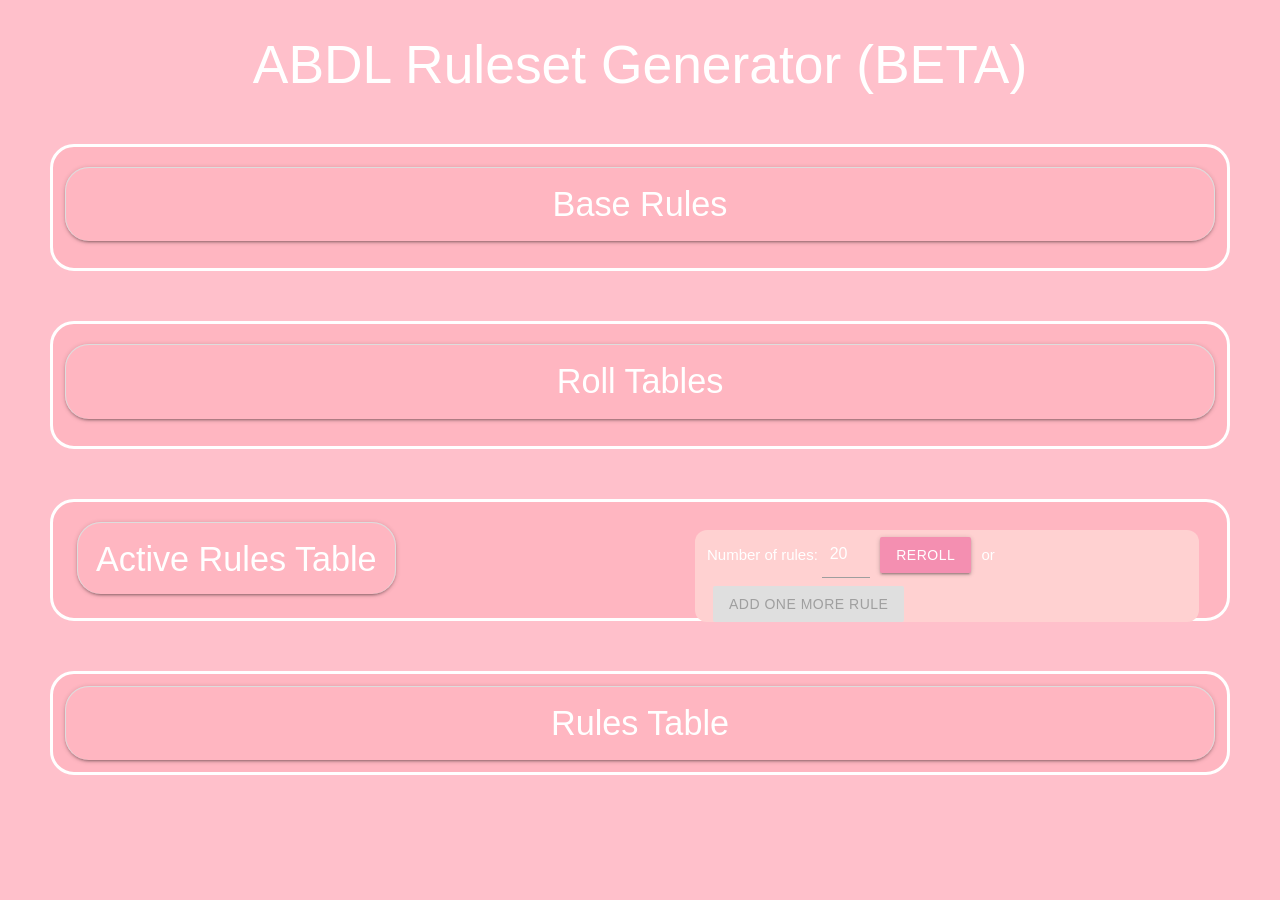
==== index.html @ 5815c777 "Add roll tables" ====
<!DOCTYPE html>
<html>
<head>
  <meta name="description" content="ABDL Ruleset Generator (BETA)">
  <meta name="author" content="Timmy Wormwood">
  <meta charset="UTF-8">
  <title>ABDL Ruleset Generator (BETA)</title>
  <link rel="stylesheet" href="css/main.css">
  <script type="text/javascript" src="js/jquery.js"></script>
  <script type="text/javascript" src="json/tableData.json"></script>
  
  <!--Import Google Icon Font-->
  <link href="https://fonts.googleapis.com/icon?family=Material+Icons" rel="stylesheet">
  <!--Import materialize.css-->
  <link type="text/css" rel="stylesheet" href="css/materialize.css"  media="screen,projection"/>

  <!--Let browser know website is optimized for mobile-->
  <meta name="viewport" content="width=device-width, initial-scale=1.0"/>
</head>

<script>

  // Automatically populate rules table with info from JSON
  const populateRulesTable = function() {
    console.log("Populating rules table...");
    const rulesTable = document.getElementById("rulesTable");
    
    rulesData.forEach(rule => {
      let row = rulesTable.insertRow();
      $(row).addClass("rulesRow");
      $(row).addClass(rule.category);
      
      let ruleId = row.insertCell(0);
      let likelihood = row.insertCell(1);
      let maxStack = row.insertCell(2);
      let description = row.insertCell(3);
      
      ruleId.innerHTML = rule.rule_id;
      likelihood.innerHTML = rule.likelihood;
      maxStack.innerHTML = rule.max_stacks;
      description.innerHTML = rule.description;
    });
  };
  

  // Automatically populate active rules table
  const populateActiveRulesTable = function(activeRules) {  
    console.log("Populating active rules table...");
    let activeRulesTable = document.getElementById("activeRulesTable");
    
    Object.entries(activeRules).forEach(rule => {
      if (rule[1].stacks > 0) {
        let row = activeRulesTable.insertRow();
        $(row).addClass("activeRulesRow");
        $(row).addClass(rule[1].category);
      
        let ruleId = row.insertCell(0);
        let stacks = row.insertCell(1);
        let description = row.insertCell(2);

        ruleId.innerHTML = rule[0];
        stacks.innerHTML = rule[1].stacks;
        description.innerHTML = rule[1].description;
      }
    });
  };


  // Generate a object representing a random set of rules.
  //   The returned object contains an element for every rule in the rulesData.
  //   Elements follow this format:   "<rule_id>": <num_stacks>
  const generateActiveRuleset = function(numRules) {
    console.log("Generating active ruleset...");
    const activeRules = initializeActiveRuleset(rulesData);
    const likelihoodArray = createLikelihoodArray(rulesData);
    const maxRules = calcMaxRules(rulesData);
    
    if (numRules > maxRules) {
      console.log("ERROR: Desired number of rules is impossible. Defaulting to maximum number of rules: " + maxRules); // TODO: Make a notification box when this happens.
      Object.values(activeRules).forEach(rule => {
        rule.stacks = rule.max_stacks;
      });
      console.log(activeRules);
      return activeRules;
    }
    
    let i = 0;
    while (i < numRules) {
      const roll = Math.floor(Math.random() * likelihoodArray.length);
      const rolledRuleId = likelihoodArray[roll];
      if (activeRules[rolledRuleId].stacks <= activeRules[rolledRuleId].max_stacks - 1) {
        activeRules[rolledRuleId].stacks = activeRules[rolledRuleId].stacks + 1;
        i++;
      }
    }
    console.log(activeRules);
    return activeRules;
  };

  /* TODO
  const addSingleRule = function() {
    const likelihoodArray = createLikelihoodArray(rulesData);
    const roll = Math.floor(Math.random() * likelihoodArray.length);
    const rolledRuleId = likelihoodArray[roll];
    if (activeRules[rolledRuleId].stacks <= activeRules[rolledRuleId].max_stacks - 1) {
      activeRules[rolledRuleId].stacks = activeRules[rolledRuleId].stacks + 1;
      i++;
    }
  };
  */

  // Helper function for generateActiveRuleset
  const initializeActiveRuleset = function() {
    console.log("Initializing activeRules object...");
    const activeRules = {};
    rulesData.forEach(rule => {
      activeRules[rule.rule_id] = {
        "stacks": 0,
        "max_stacks": rule.max_stacks,
        "description": rule.description,
        "category": rule.category
      };
    });
    console.log(activeRules);
    return activeRules;
  };


  // Creates an array of Rule IDs where each Rule ID appears in the 
  //   array a number of times equal to that rule's likelihood.
  const createLikelihoodArray = function() {
    console.log("Creating likelihoodArray...");
    const likelihoodArray = [];
    rulesData.forEach(rule => {
      for (let i = 0; i < rule.likelihood; i++) {
        likelihoodArray.push(rule.rule_id);
      }
    });
    console.log(likelihoodArray);
    return likelihoodArray;
  };


  // Calculates the maximum possible number of accepted rolls
  const calcMaxRules = function() {
    console.log("Calculating max rolls...");
    let maxRules = 0;
    rulesData.forEach(rule => {
      maxRules += rule.max_stacks;
    });
    console.log(maxRules);
    return maxRules;
  };


  const clearActiveRulesTable = function() {
    console.log("Clearing active rules table...");
    let rows = document.getElementsByClassName("activeRulesRow");
    while (rows.length > 0) {
      rows[0].remove();
    }
  };


  const rerollActiveRulesTable = function() {
    console.log("REROLLING!");
    const numRulesInput = document.getElementById("numRulesInput");
    const numRules = numRulesInput.value;
    clearActiveRulesTable();
    const activeRuleset = generateActiveRuleset(numRules);
    populateActiveRulesTable(activeRuleset);
  };
  
  
  const rollOnRollTable = function(rollTableId) {
    const rollTable = document.getElementById(rollTableId);
    const rows = rollTable.firstElementChild.children;
    // Unselect all rows
    for (const row of rows) {
      row.classList.remove("selected");
    }
    // Make new roll
    const roll = Math.floor(Math.random() * rows.length);
    rows[roll].classList.add("selected");
  };


  const setupCollapsible = function(buttonId, contentId) {
    const button = document.getElementById(buttonId);
    button.addEventListener("click", function() {
      this.classList.toggle("active");
      let content = document.getElementById(contentId);
      if (content.style.display === "block") {
        content.style.display = "none";
      } else {
        content.style.display = "block";
      }
    });
  };


  const setupCollapsibles = function() {
    // Set up collapsible logic for Base Rules
    setupCollapsible("baseRulesTableTitle", "baseRules");
    
    // Set up collapsible logic for Roll Tables
    setupCollapsible("rollTablesTitle", "rollTables");
    
    // Set up collapsible logic for Active Rules Table
    setupCollapsible("activeRulesTableTitle", "activeRulesTable");
    
    // Set up collapsible logic for Rules Table
    setupCollapsible("rulesTableTitle", "rulesTable");
    
    setupCollapsible("paciRollTableTitle", "paciRollTableWrapper");
    setupCollapsible("soggyRollTableTitle", "soggyRollTableWrapper");
    setupCollapsible("randomRollTableTitle", "randomRollTableWrapper");
    setupCollapsible("wettingRollTableTitle", "wettingRollTableWrapper");
    setupCollapsible("changingRollTableTitle", "changingRollTableWrapper");
  };


  const addRule = function() {
    // TODO
  };


  const main = function() {
    populateRulesTable();
    const activeRuleset = generateActiveRuleset(20);
    populateActiveRulesTable(activeRuleset);
    setupCollapsibles();
  };

</script>

<body onload="main()">
  <h2>ABDL Ruleset Generator (BETA)</h2>
  
  <div id="baseRulesWrapper" class="tableWrapper">
    <h4 id="baseRulesTableTitle" class="collapsible">Base Rules</h4>
    <div id="baseRules" class="content">
      <div class="baseRuleGroupWrapper">
        <h5>Random Rolls</h5>
        <div class="baseRule">Every 30 minutes, you must set a random timer for between 0 & 30 minutes.</div>
        <div class="baseRule">Whenever your timer goes off, you must roll on the Random Roll Table.</div>
        <div class="baseRule">If you're wet when the timer goes off, you must also roll on the Soggy Roll Table.</div>
        <div class="baseRule">If you're sucking on your paci when the timer goes off, you must also roll on the Paci Roll Table.</div>
      </div>
      <div class="baseRuleGroupWrapper">
        <h5>Wetting Rolls</h5>
        <div class="baseRule">Whenever you wet your diaper, you must roll on the Wetting Roll Table.</div>
      </div>
      <div class="baseRuleGroupWrapper">
        <h5>Change Rolls</h5>
        <div class="baseRule">Whenever you are about to change your diaper, you must roll on the Change Roll Table.</div>
      </div>
      <div class="baseRuleGroupWrapper">
        <h5>Other Rules</h5>
        <ul>
          <li class="baseRule">If your random timer goes off while you are being spanked or in corner time, you must wait to perform your required rolls until after you are finished with all spankings & corner time you have assigned.</li>
          <li class="baseRule">If your random timer goes off while you are being spanked or in corner time, you must wait to perform your required rolls until after you are finished with all spankings & corner time you have assigned.</li>
          <li class="baseRule">If your random timer goes off while you are being spanked or in corner time, you must wait to perform your required rolls until after you are finished with all spankings & corner time you have assigned.</li>
          <li class="baseRule">If your random timer goes off while you are being spanked or in corner time, you must wait to perform your required rolls until after you are finished with all spankings & corner time you have assigned.</li>
        </ul>
      </div>
    </div>
  </div>
  
  <!-- TODO: It would be nice to eventually have the roll tables be auto-populated using external JSON -->
  <div id="rollTablesWrapper" class="tableWrapper">
    <h4 id="rollTablesTitle" class="collapsible">Roll Tables</h4>
    <div id="rollTables" class="content">
      <div class="rollTable">
        <div class="tableHeader">
          <h5 id="paciRollTableTitle" class="title collapsible">Paci Roll Table</h5>
          <div class="controls">
            <a id="rerollPaciTable" class="activeButton vertical-center waves-effect waves-light pink lighten-3 btn" onclick="rollOnRollTable('paciRollTable')">Roll</a>
          </div>
        </div>
        <div id="paciRollTableWrapper" class="pacifier rollTable content">
          <table id="paciRollTable">
            <tr>
              <td>1</td>
              <td>Lay down for 5 minutes.</td>
            </tr>
            <tr>
              <td>2</td>
              <td>Lay down for 5 minutes.</td>
            </tr>
            <tr>
              <td>3</td>
              <td>Wet your diaper in the next minute or add 15 minutes to your remaining Diaper Time.</td>
            </tr>
            <tr>
              <td>4</td>
              <td>Wet your diaper in the next minute or add 15 minutes to your remaining Diaper Time.</td>
            </tr>
            <tr>
              <td>5</td>
              <td>Add 1 article of babyish/sissy clothing to your outfit if possible. If not, add 30 minutes to your required Diaper Time.</td>
            </tr>
            <tr>
              <td>6</td>
              <td>Listen to ABDL hypnosis until you are allowed to remove your paci.</td>
            </tr>
          </table>
        </div>
      </div>
      <div class="rollTable">
        <div class="tableHeader">
          <h5 id="soggyRollTableTitle" class="title collapsible">Soggy Roll Table</h5>
          <div class="controls">
            <a id="rerollSoggyTable" class="activeButton vertical-center waves-effect waves-light pink lighten-3 btn" onclick="rollOnRollTable('soggyRollTable')">Roll</a>
          </div>
        </div>
        <div id="soggyRollTableWrapper" class="soggy rollTable content">
          <table id="soggyRollTable">
            <tr>
              <td>1</td>
              <td>Over the next 30 minutes, you must carry out an additional 50% of your Paci Time (this does not count towards your required Paci Time).</td>
            </tr>
            <tr>
              <td>2</td>
              <td>Over the next 30 minutes, you must crawl instead of walking.</td>
            </tr>
            <tr>
              <td>3</td>
              <td>Over the next 30 minutes, you are not allowed to sit on any furniture, only lay down on it.</td>
            </tr>
            <tr>
              <td>4</td>
              <td>Over the next 30 minutes, you must double any spankings you receive.</td>
            </tr>
            <tr>
              <td>5</td>
              <td>Over the next 30 minutes, you must double any corner time you must perform.</td>
            </tr>
            <tr>
              <td>6</td>
              <td>If you wet yourself again before the next time your random timer goes off, then the next time you would roll on this table, perform 1-5.</td>
            </tr>
          </table>
        </div>
      </div>
      <div class="rollTable">
        <div class="tableHeader">
          <h5 id="randomRollTableTitle" class="title collapsible">Random Roll Table</h5>
          <div class="controls">
            <a id="rerollRandomTable" class="activeButton vertical-center waves-effect waves-light pink lighten-3 btn" onclick="rollOnRollTable('randomRollTable')">Roll</a>
          </div>
        </div>
        <div id="randomRollTableWrapper" class="random rollTable content">
          <table id="randomRollTable">
            <tr>
              <td>1</td>
              <td>Receive a spanking.</td>
            </tr>
            <tr>
              <td>2</td>
              <td>Receive a spanking.</td>
            </tr>
            <tr>
              <td>3</td>
              <td>Perform your corner time.</td>
            </tr>
            <tr>
              <td>4</td>
              <td>Perform your corner time.</td>
            </tr>
            <tr>
              <td>5</td>
              <td>Receive a spanking followed by corner time.</td>
            </tr>
            <tr>
              <td>6</td>
              <td>During the next 30-minute period of this task, instead of setting your random timer for 0-30 minutes, you must set the timer for 0-15 minutes in the first 15 minutes, and then 0-15 minutes again in the latter 15 minutes.</td>
            </tr>
          </table>
        </div>
      </div>
      <div class="rollTable">
        <div class="tableHeader">
          <h5 id="wettingRollTableTitle" class="title collapsible">Wetting Roll Table</h5>
          <div class="controls">
            <a id="rerollWettingTable" class="activeButton vertical-center waves-effect waves-light pink lighten-3 btn" onclick="rollOnRollTable('wettingRollTable')">Roll</a>
          </div>
        </div>
        <div id="wettingRollTableWrapper" class="wetting rollTable content">
          <table id="wettingRollTable">
            <tr>
              <td>1</td>
              <td>Receive a spanking.</td>
            </tr>
            <tr>
              <td>2</td>
              <td>Perform your corner time.</td>
            </tr>
            <tr>
              <td>3</td>
              <td>Over the next 30 minutes, you must carry out an additional 50% of your Paci Time (this does not count towards your required Paci Time).</td>
            </tr>
            <tr>
              <td>4</td>
              <td>Add 1 article of babyish/sissy clothing to your outfit if possible. If not, receive a spanking and then perform corner time.</td>
            </tr>
            <tr>
              <td>5</td>
              <td>Add 30 minutes to your remaining diaper time.</td>
            </tr>
            <tr>
              <td>6</td>
              <td>Drink an additional 50% of your required hourly drinking amount over the course of the next 20 minutes (this does not count towards your required hourly drinking).</td>
            </tr>
          </table>
        </div>
      </div>
      <div class="rollTable">
        <div class="tableHeader">
          <h5 id="changingRollTableTitle" class="title collapsible">Changing Roll Table</h5>
          <div class="controls">
            <a id="rerollChangingTable" class="activeButton vertical-center waves-effect waves-light pink lighten-3 btn" onclick="rollOnRollTable('changingRollTable')">Roll</a>
          </div>
        </div>
        <div id="changingRollTableWrapper" class="changing rollTable content">
          <table id="changingRollTable">
            <tr>
              <td>1</td>
              <td>Nothing</td>
            </tr>
            <tr>
              <td>2</td>
              <td>Receive a spanking.</td>
            </tr>
            <tr>
              <td>3</td>
              <td>Perform your corner time.</td>
            </tr>
            <tr>
              <td>4</td>
              <td>Perform your paci time.</td>
            </tr>
            <tr>
              <td>5</td>
              <td>If you haven’t already made a messy diaper during this dare, then insert a suppository. If this is against your limits, you may instead put something squishy in the seat of your new diaper. If this is still against your limits, then after changing, perform 2 then 3 while carrying out 4.</td>
            </tr>
            <tr>
              <td>6</td>
              <td>If you haven’t already made a messy diaper during this dare, then insert a suppository and change into a double-diaper. If this is against your limits, you may instead put something squishy in the seat of your new diaper. If this is still against your limits, then after changing into a double diaper, perform 2 then 3 while carrying out 4.</td>
            </tr>
          </table>
        </div>
      </div>
    </div>
  </div>
  
  <div id="activeRulesTableWrapper" class="tableWrapper">
    <div id="activeRulesTableHeader" class="tableHeader">
      <h4 id="activeRulesTableTitle" class="collapsible">Active Rules Table</h4>
      <div id="activeRulesTableControls">
        Number of rules:
        <input id="numRulesInput" type="number" name="numRules" value="20" />
        <a id="rerollButton" class="activeButton vertical-center waves-effect waves-light pink lighten-3 btn" onclick="rerollActiveRulesTable()">Reroll</a>
        or
        <a id="addButton" class="disabled activeButton vertical-center waves-effect waves-light pink lighten-3 btn" onclick="addRule()">Add one more rule</a>
      </div>
    </div>
    <table id="activeRulesTable" class="content">
      <tr>
        <th>Rule ID</th>
        <th>Stack</th>
        <th>Description</th>
      </tr>
    </table>
  </div>
  
  <div id="rulesTableWrapper" class="tableWrapper">
    <h4 id="rulesTableTitle" class="collapsible">Rules Table</h4>
    <table id="rulesTable" class="content">
      <tr>
        <th>Rule ID</th>
        <th>Likelihood</th>
        <th>Max Stack</th>
        <th>Description</th>
      </tr>
    </table>
  </div>
  
  <!--JavaScript at end of body for optimized loading-->
  <script type="text/javascript" src="js/materialize.js"></script>
</body>

</html>
---- css/main.css ----
body {
  background-color: pink;
  color: white;
}

h2 {
  text-align: center;
  margin: auto;
}

table {
  color: white;
}

table .miscellaneous {
  background-color: rgb(255, 153, 163);
}

table .cornertime {
  background-color: rgb(255, 153, 207);
}

table .drinking {
  background-color: rgb(255, 153, 247);
}

table .spanking {
  background-color: rgb(211, 173, 255);
}

table .changing {
  background-color: rgb(170, 175, 253);
}

table .clothing {
  background-color: rgb(128, 210, 255);
}

table .pacifier {
  background-color: rgb(102, 220, 225);
}

table .other {
  background-color: rgb(114, 223, 196);
}

.miscellaneous {
  background-color: rgb(255, 153, 163);
}

.cornertime {
  background-color: rgb(255, 153, 207);
}

.drinking {
  background-color: rgb(255, 153, 247);
}

.spanking {
  background-color: rgb(211, 173, 255);
}

.changing {
  background-color: rgb(170, 175, 253);
}

.clothing {
  background-color: rgb(128, 210, 255);
}

.pacifier {
  background-color: rgb(102, 220, 225);
}

.other {
  background-color: rgb(114, 223, 196);
}

.soggy {
  background-color: rgb(255, 153, 247);
}

.random {
  background-color: rgb(128, 210, 255);
}

.wetting {
  background-color: rgb(211, 173, 255);
}

#rerollButton {
  margin-right: 6px;
}

.activeButton {
  margin: 0px 6px;
}

#numRulesInput {
  width: 48px;
  text-align: center;
  color: white;
}

#activeRulesTableControls {
  width: 504px;
  float: right;
  padding: 2px 6px 0px 12px;
  border-radius: 12px;
  background-color: rgb(255, 209, 209);
  margin: 16px;
}

#activeRulesTableHeader h4 {
  margin: 8px 12px;
  float: left;
  display: inline-flex;
  height: 72px;
  border-radius: 24px;
}

#activeRulesTableHeader {
  height: 92px;
  border-radius: 24px;
}

#rulesTableTitle {
  margin: auto;
  text-align: center;
  border-radius: 24px;
}

.tableWrapper {
  margin: 50px;
  padding: 12px;
  border: 3px solid white;
  border-radius: 24px;
  background-color: lightpink;
}

.tableHeader {
  border-radius: 24px;
}

#baseRules {
  
}

.baseRuleGroupWrapper {
  
}

.baseRule {
  
}

.rollTable .title {
  text-align: center;
  display: inline-block;
  float: left;
  padding: 10px;
  border-radius: 12px;
  border: none;
  margin: auto;
}

.rollTable a {
  margin: 4px 10px;
}

.rollTable .tableHeader {
  display: inline-flex;
}

.rollTable {
  margin: 16px;
  padding: 8px;
  border: 3px solid white;
  border-radius: 24px;
}

tr.selected {
/*  border: 5px solid white;*/
  background-color: rgb(255, 205, 201);
  border-radius: 12px;
}

.collapsible {
  cursor: pointer;
  padding: 18px;
  border: none;
  outline: none;
  border-radius: 24px;
  text-align: center;
}

.active, .collapsible:hover {
  background-color: rgb(235, 152, 150);
}

.content {
  display: none;
  overflow: hidden;
}
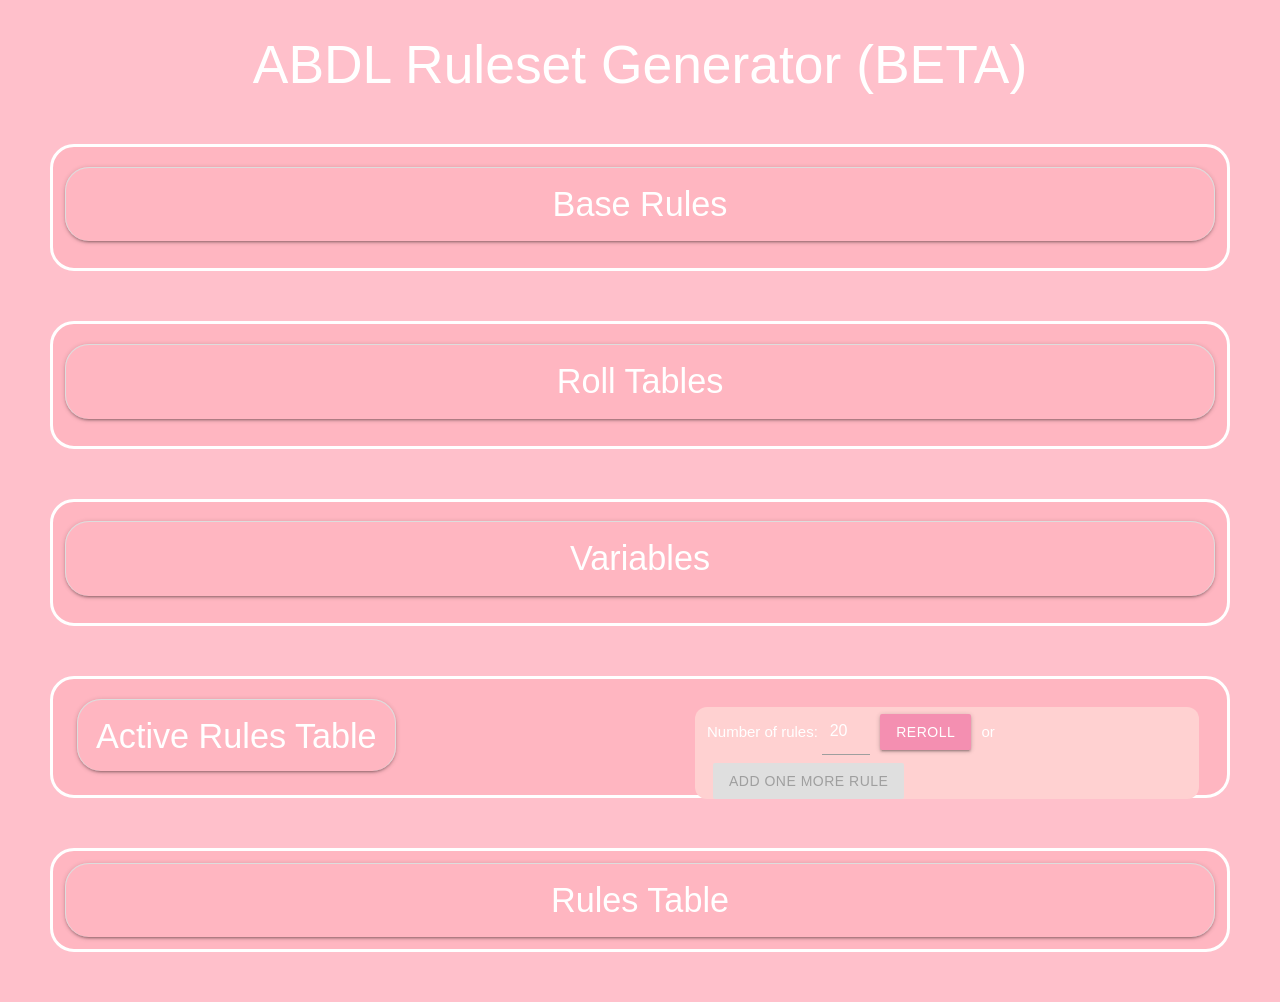
==== commit e1bac9ea: "Initial addition of variables table" ====
--- a/index.html
+++ b/index.html
@@ -64,6 +64,28 @@
       }
     });
   };
+  
+  
+  // Automatically populate variables table with info from JSON
+  const populateVariablesTable = function() {
+    console.log("Populating variables table...");
+    const variablesTable = document.getElementById("variablesTable");
+    
+    baseVariablesData.forEach(baseVar => {
+      let row = variablesTable.insertRow();
+      $(row).addClass("rulesRow"); // ?
+      $(row).addClass(baseVar.category);
+      
+      let name = row.insertCell(0);
+      let units = row.insertCell(1);
+      let value = row.insertCell(2);
+      
+      name.innerHTML = baseVar.name;
+      units.innerHTML = baseVar.units;
+      $(units).addClass("unitsCell");
+      value.innerHTML = baseVar.value;
+    });
+  };
 
 
   // Generate a object representing a random set of rules.
@@ -183,8 +205,48 @@
     const roll = Math.floor(Math.random() * rows.length);
     rows[roll].classList.add("selected");
   };
-
-
+  
+  
+  // TODO: Maybe auto-population of the ENTIRE table isn't a great idea.
+  // Might be better to only autopopulate the actual options and just 
+  // have the high-level elements present in the body from the get-go.
+  /*
+  const populateRollTables = function() {
+    console.log("Populating roll tables...");
+    const rollTables = document.getElementById("rollTables");
+    rollTablesData.forEach(rollTableData => {
+      const rollTable = document.createElement(table);
+      rollTable.classList.add(rollTableData.category);
+      rollTable.classList.add("rollTable");
+      rollTables.appendChild()
+      rollTable.forEach(option => {
+        let row = rulesTable.insertRow();
+        $(row).addClass("rulesRow");
+        $(row).addClass(rule.category);
+
+        let ruleId = row.insertCell(0);
+        let likelihood = row.insertCell(1);
+        let maxStack = row.insertCell(2);
+        let description = row.insertCell(3);
+
+        ruleId.innerHTML = rule.rule_id;
+        likelihood.innerHTML = rule.likelihood;
+        maxStack.innerHTML = rule.max_stacks;
+        description.innerHTML = rule.description;
+      });
+    });
+  };
+  */
+  
+  
+  /*
+  const populateRollTables = function() {
+    console.log("Populating roll tables...");
+    const rollTables = document.getElementById("rollTables");
+  };
+  */
+  
+  
   const setupCollapsible = function(buttonId, contentId) {
     const button = document.getElementById(buttonId);
     button.addEventListener("click", function() {
@@ -212,6 +274,8 @@
     // Set up collapsible logic for Rules Table
     setupCollapsible("rulesTableTitle", "rulesTable");
     
+    setupCollapsible("variablesTableTitle", "variablesTable");
+    
     setupCollapsible("paciRollTableTitle", "paciRollTableWrapper");
     setupCollapsible("soggyRollTableTitle", "soggyRollTableWrapper");
     setupCollapsible("randomRollTableTitle", "randomRollTableWrapper");
@@ -229,6 +293,7 @@
     populateRulesTable();
     const activeRuleset = generateActiveRuleset(20);
     populateActiveRulesTable(activeRuleset);
+    populateVariablesTable();
     setupCollapsibles();
   };
 
@@ -452,6 +517,11 @@
         </div>
       </div>
     </div>
+  </div>
+  
+  <div id="variablesTableWrapper" class="tableWrapper">
+    <h4 id="variablesTableTitle" class="collapsible">Variables</h4>
+    <table id="variablesTable" class="content"></table>
   </div>
   
   <div id="activeRulesTableWrapper" class="tableWrapper">
--- a/css/main.css
+++ b/css/main.css
@@ -10,6 +10,11 @@
 
 table {
   color: white;
+  width: 100%;
+}
+
+table tr {
+  width: 100%;
 }
 
 table .miscellaneous {
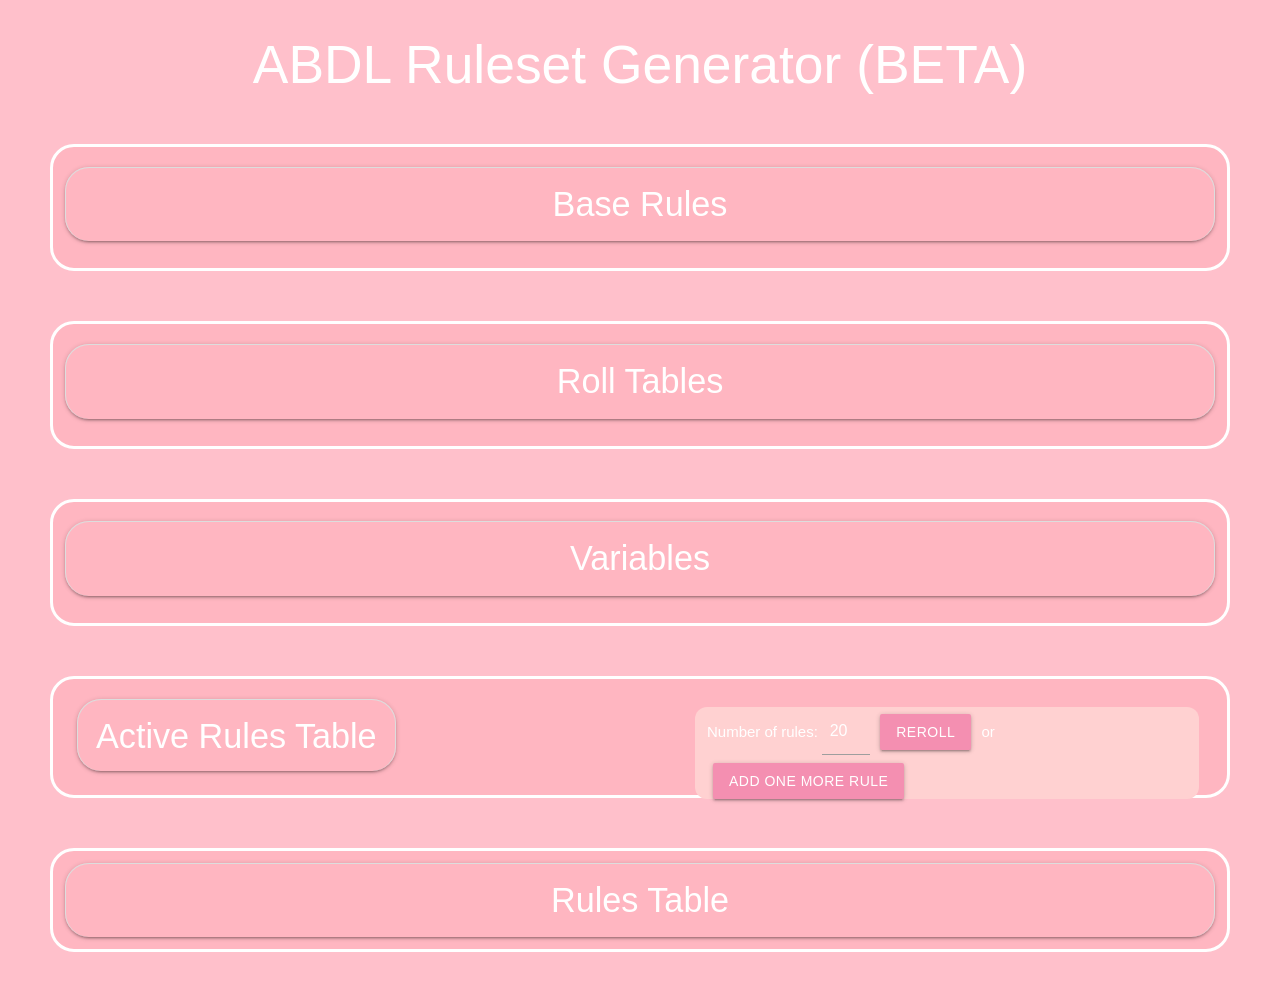
==== commit 4a6fdd23: "Implement functionality for Add One More Rule button" ====
--- a/index.html
+++ b/index.html
@@ -19,6 +19,11 @@
 </head>
 
 <script>
+
+  let activeRuleset = [];
+  let condensedActiveRuleset = [];
+  let likelihoodArray = [];
+
 
   // Automatically populate rules table with info from JSON
   const populateRulesTable = function() {
@@ -41,14 +46,14 @@
       description.innerHTML = rule.description;
     });
   };
-  
+
 
   // Automatically populate active rules table
-  const populateActiveRulesTable = function(activeRules) {  
+  const populateActiveRulesTable = function() {  
     console.log("Populating active rules table...");
     let activeRulesTable = document.getElementById("activeRulesTable");
     
-    Object.entries(activeRules).forEach(rule => {
+    Object.entries(activeRuleset).forEach(rule => {
       if (rule[1].stacks > 0) {
         let row = activeRulesTable.insertRow();
         $(row).addClass("activeRulesRow");
@@ -64,8 +69,8 @@
       }
     });
   };
-  
-  
+
+
   // Automatically populate variables table with info from JSON
   const populateVariablesTable = function() {
     console.log("Populating variables table...");
@@ -94,7 +99,6 @@
   const generateActiveRuleset = function(numRules) {
     console.log("Generating active ruleset...");
     const activeRules = initializeActiveRuleset(rulesData);
-    const likelihoodArray = createLikelihoodArray(rulesData);
     const maxRules = calcMaxRules(rulesData);
     
     if (numRules > maxRules) {
@@ -115,21 +119,35 @@
         i++;
       }
     }
-    console.log(activeRules);
-    return activeRules;
-  };
-
-  /* TODO
-  const addSingleRule = function() {
-    const likelihoodArray = createLikelihoodArray(rulesData);
-    const roll = Math.floor(Math.random() * likelihoodArray.length);
-    const rolledRuleId = likelihoodArray[roll];
-    if (activeRules[rolledRuleId].stacks <= activeRules[rolledRuleId].max_stacks - 1) {
-      activeRules[rolledRuleId].stacks = activeRules[rolledRuleId].stacks + 1;
-      i++;
+    
+    const condensedActiveRules = [];
+    Object.values(activeRules).forEach(rule => {
+      if (rule.stacks > 0) {
+        condensedActiveRules.push(rule);
+      }
+    });
+    console.log(condensedActiveRules);
+    activeRuleset = activeRules;
+    condensedActiveRuleset = condensedActiveRules; // Maybe get rid of this one
+  };
+
+
+  // TODO
+  const addActiveRules = function(numRules) {
+    let i = 0;
+    while (i < numRules) {
+      const roll = Math.floor(Math.random() * likelihoodArray.length);
+      const rolledRuleId = likelihoodArray[roll];
+      if (activeRuleset[rolledRuleId].stacks <= activeRuleset[rolledRuleId].max_stacks - 1) {
+        activeRuleset[rolledRuleId].stacks = activeRuleset[rolledRuleId].stacks + 1;
+        i++;
+      }
     }
   };
-  */
+  
+  
+  
+
 
   // Helper function for generateActiveRuleset
   const initializeActiveRuleset = function() {
@@ -152,14 +170,12 @@
   //   array a number of times equal to that rule's likelihood.
   const createLikelihoodArray = function() {
     console.log("Creating likelihoodArray...");
-    const likelihoodArray = [];
     rulesData.forEach(rule => {
       for (let i = 0; i < rule.likelihood; i++) {
         likelihoodArray.push(rule.rule_id);
       }
     });
     console.log(likelihoodArray);
-    return likelihoodArray;
   };
 
 
@@ -192,8 +208,8 @@
     const activeRuleset = generateActiveRuleset(numRules);
     populateActiveRulesTable(activeRuleset);
   };
-  
-  
+
+
   const rollOnRollTable = function(rollTableId) {
     const rollTable = document.getElementById(rollTableId);
     const rows = rollTable.firstElementChild.children;
@@ -205,8 +221,8 @@
     const roll = Math.floor(Math.random() * rows.length);
     rows[roll].classList.add("selected");
   };
-  
-  
+
+
   // TODO: Maybe auto-population of the ENTIRE table isn't a great idea.
   // Might be better to only autopopulate the actual options and just 
   // have the high-level elements present in the body from the get-go.
@@ -237,16 +253,16 @@
     });
   };
   */
-  
-  
+
+
   /*
   const populateRollTables = function() {
     console.log("Populating roll tables...");
     const rollTables = document.getElementById("rollTables");
   };
   */
-  
-  
+
+
   const setupCollapsible = function(buttonId, contentId) {
     const button = document.getElementById(buttonId);
     button.addEventListener("click", function() {
@@ -284,15 +300,18 @@
   };
 
 
-  const addRule = function() {
-    // TODO
+  const addRule = function(numRules) {
+    addActiveRules(numRules);
+    clearActiveRulesTable();
+    populateActiveRulesTable();
   };
 
 
   const main = function() {
     populateRulesTable();
-    const activeRuleset = generateActiveRuleset(20);
-    populateActiveRulesTable(activeRuleset);
+    createLikelihoodArray();
+    generateActiveRuleset(20);
+    populateActiveRulesTable();
     populateVariablesTable();
     setupCollapsibles();
   };
@@ -532,7 +551,7 @@
         <input id="numRulesInput" type="number" name="numRules" value="20" />
         <a id="rerollButton" class="activeButton vertical-center waves-effect waves-light pink lighten-3 btn" onclick="rerollActiveRulesTable()">Reroll</a>
         or
-        <a id="addButton" class="disabled activeButton vertical-center waves-effect waves-light pink lighten-3 btn" onclick="addRule()">Add one more rule</a>
+        <a id="addButton" class="activeButton vertical-center waves-effect waves-light pink lighten-3 btn" onclick="addRule(1)">Add one more rule</a>
       </div>
     </div>
     <table id="activeRulesTable" class="content">
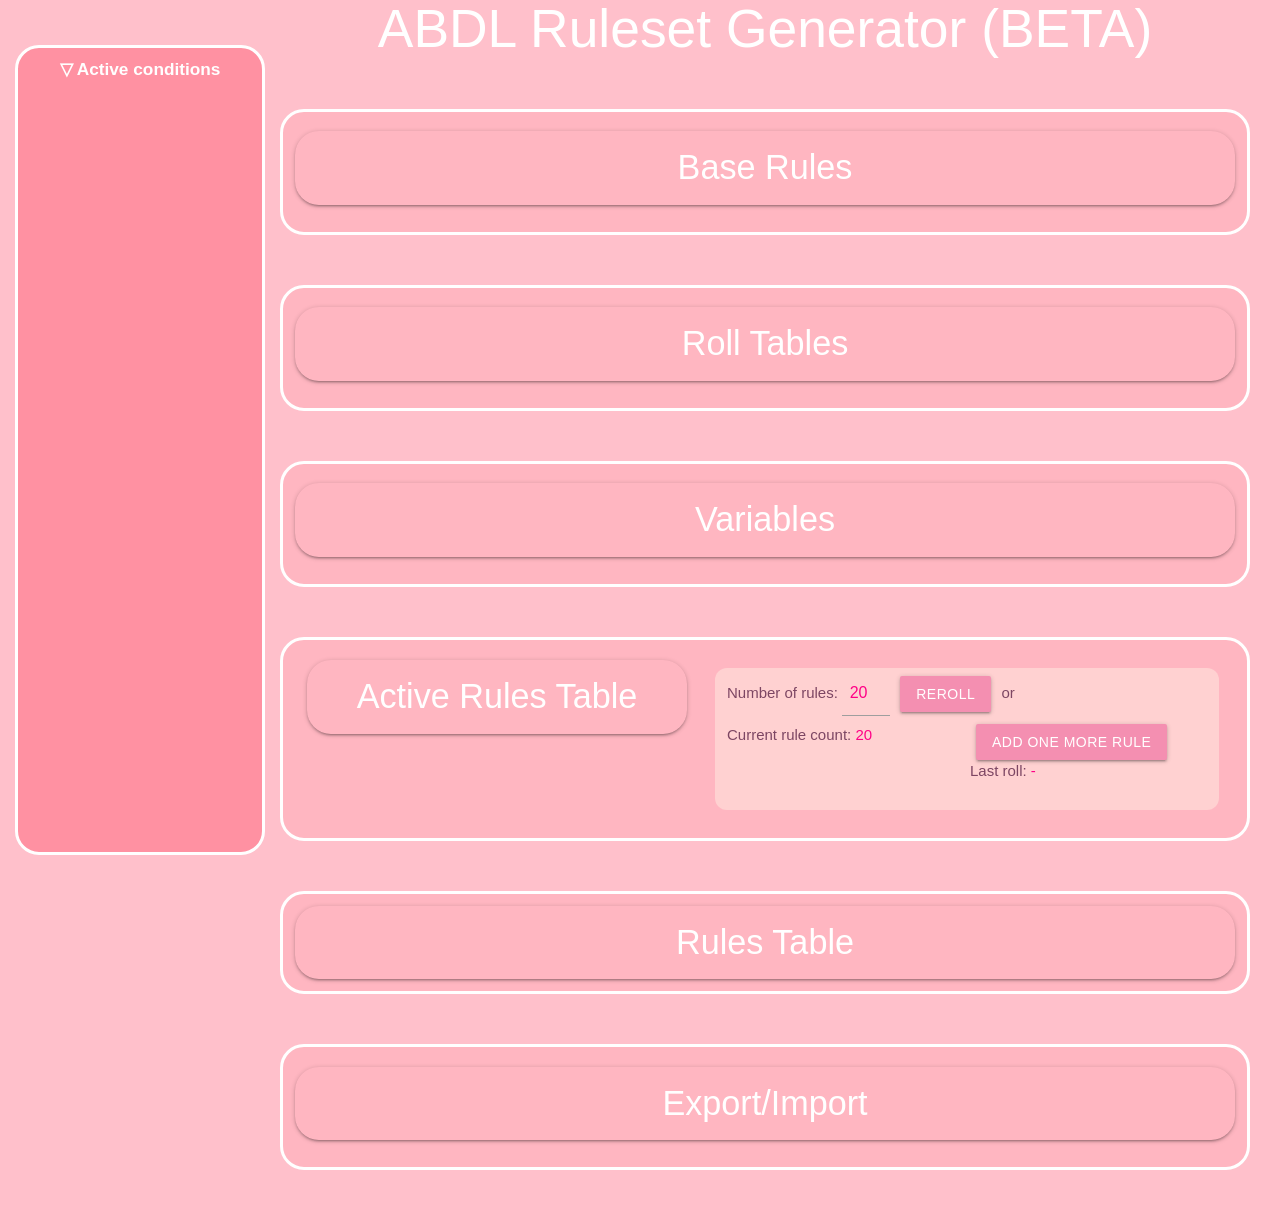
==== commit c985399b: "Make singleplayer & rename main file to index.html" ====
--- a/index.html
+++ b/index.html
@@ -5,7 +5,7 @@
   <meta name="author" content="Timmy Wormwood">
   <meta charset="UTF-8">
   <title>ABDL Ruleset Generator (BETA)</title>
-  <link rel="stylesheet" href="css/main.css">
+  
   <script type="text/javascript" src="js/jquery.js"></script>
   <script type="text/javascript" src="json/tableData.json"></script>
   
@@ -13,6 +13,8 @@
   <link href="https://fonts.googleapis.com/icon?family=Material+Icons" rel="stylesheet">
   <!--Import materialize.css-->
   <link type="text/css" rel="stylesheet" href="css/materialize.css"  media="screen,projection"/>
+  
+  <link rel="stylesheet" href="css/main.css">
 
   <!--Let browser know website is optimized for mobile-->
   <meta name="viewport" content="width=device-width, initial-scale=1.0"/>
@@ -20,10 +22,18 @@
 
 <script>
 
+  // Globally scoped variables
   let activeRuleset = [];
   let condensedActiveRuleset = [];
   let likelihoodArray = [];
-
+  let rulesVariablesData = [];
+  let customVariablesData = [];
+  customVariablesData["diaperTime"] = 0;
+  let derivedVariablesData = [];
+  let lastRolledRuleID = "-";
+  let lastRoledRuleIDArray = [];
+  let A0_inputValue = 0;
+  
 
   // Automatically populate rules table with info from JSON
   const populateRulesTable = function() {
@@ -38,27 +48,40 @@
       let ruleId = row.insertCell(0);
       let likelihood = row.insertCell(1);
       let maxStack = row.insertCell(2);
-      let description = row.insertCell(3);
+      let stack = row.insertCell(3);
+      let description = row.insertCell(4);
       
       ruleId.innerHTML = rule.rule_id;
       likelihood.innerHTML = rule.likelihood;
       maxStack.innerHTML = rule.max_stacks;
-      description.innerHTML = rule.description;
+      stack.innerHTML = "<span id='RulesTableStack_" + rule.rule_id + "' class='RulesTableStackSpan'>0</span><button class='addStack activeButton vertical-center waves-effect waves-light pink lighten-3 btn' onclick='addRuleStack(\"" + rule.rule_id + "\")'>+</button><button class='removeStack activeButton vertical-center waves-effect waves-light pink lighten-3 btn' onclick='removeRuleStack(\"" + rule.rule_id + "\")'>&minus;</button>";
+      stack.classList.add("RulesTableStackCell");
+      description.innerHTML = rule.description.replace(/_Value/g, "_Value_AllRules").replace(/A0_MissingCountInput/g, "A0_MissingCountInput_AllRules");
+      
+      // Add class for the rule id cell if it is among the rules not handled by the "Active conditions" sidebar.
+      if (notConditionListOrAutocalcRules.includes(rule.rule_id)) {
+        ruleId.classList.add("notConditionListRule");
+      }
     });
   };
 
 
   // Automatically populate active rules table
-  const populateActiveRulesTable = function() {  
+  const populateActiveRulesTable = function() {
     console.log("Populating active rules table...");
     let activeRulesTable = document.getElementById("activeRulesTable");
     
     Object.entries(activeRuleset).forEach(rule => {
       if (rule[1].stacks > 0) {
         let row = activeRulesTable.insertRow();
+        $(row).attr("id", rule[0]);
         $(row).addClass("activeRulesRow");
         $(row).addClass(rule[1].category);
-      
+        
+        if (lastRoledRuleIDArray.includes(rule[0])) {
+          $(row).addClass("lastRolledRule");
+        }
+        
         let ruleId = row.insertCell(0);
         let stacks = row.insertCell(1);
         let description = row.insertCell(2);
@@ -66,8 +89,32 @@
         ruleId.innerHTML = rule[0];
         stacks.innerHTML = rule[1].stacks;
         description.innerHTML = rule[1].description;
-      }
-    });
+        
+        // Add class for the rule id cell if it is among the rules not handled by the "Active conditions" sidebar.
+        if (notConditionListOrAutocalcRules.includes(rule[0])) {
+          ruleId.classList.add("notConditionListRule");
+        }
+    
+      //Calculates and updates the inner values inside the rule text
+      if (rule[1].per_additional_stack != "") {
+        let spanID = rule[1].rule_id + "_Value";
+        rule[1].total_value = rule[1].starting_value + (rule[1].per_additional_stack * (rule[1].stacks - 1));
+        document.getElementById(spanID).textContent = rule[1].total_value;
+      }
+      if (rule[1].rule_id == "A0") {
+        //Auto-update diaper time when the input box at rule A0 changes.
+        document.getElementById('A0_MissingCountInput').addEventListener('input', function(event) {
+          console.log('A0 input changed, recalculating variables');
+          A0_inputValue = event.target.value;
+          calculateVariables();
+          clearTable("variablesRow");
+          populateVariablesTable();
+        });
+      }
+      }
+    });
+    
+    updateConditions();
   };
 
 
@@ -76,20 +123,87 @@
     console.log("Populating variables table...");
     const variablesTable = document.getElementById("variablesTable");
     
-    baseVariablesData.forEach(baseVar => {
+    Object.entries(baseVariablesData).forEach(baseVar => {
       let row = variablesTable.insertRow();
-      $(row).addClass("rulesRow"); // ?
-      $(row).addClass(baseVar.category);
+      $(row).addClass("variablesRow");
+      $(row).addClass(baseVar[1].category);
       
       let name = row.insertCell(0);
       let units = row.insertCell(1);
-      let value = row.insertCell(2);
-      
-      name.innerHTML = baseVar.name;
-      units.innerHTML = baseVar.units;
+      let baseValue = row.insertCell(2);
+      let fromRules = row.insertCell(3);
+      let custom = row.insertCell(4);
+      let totalValue = row.insertCell(5);
+      let customAdd = row.insertCell(6);
+      
+      name.innerHTML = baseVar[1].name;
+      units.innerHTML = baseVar[1].units;
       $(units).addClass("unitsCell");
-      value.innerHTML = baseVar.value;
-    });
+      baseValue.innerHTML = baseVariablesData[baseVar[0]].value;
+      fromRules.innerHTML = rulesVariablesData[baseVar[0]];
+      custom.innerHTML = '';
+      totalValue.innerHTML = derivedVariablesData[baseVar[0]];
+      totalValue.classList.add("highlight");
+      
+      // It feels stupid to add this custom input box to only Diaper Time here, but whatever, it's not that big of an overhead...
+      if (baseVar[0] == "diaperTime") {
+        custom.innerHTML = customVariablesData["diaperTime"];
+        customAdd.innerHTML = '<input id="diaperTimeCustomInput" type="number" name="diaperTimeCustom" value="0" /><a id="diaperTimeCustomAddButton" class="activeButton vertical-center waves-effect waves-light pink lighten-3 btn" onclick="customDiaperTimeAdd()">Add</a>';
+      }
+    });
+    let diaperTimeCustomInput = document.getElementById("diaperTimeCustomInput");
+    diaperTimeCustomInput.addEventListener('keypress', diaperTimeCustomInputEnter)
+  };
+  
+  const diaperTimeCustomInputEnter = function() {
+    if (event.key === 'Enter') {
+      customDiaperTimeAdd();
+    }
+  }
+  
+  const customDiaperTimeAdd = function() {
+    diaperTimeCustomInput = document.getElementById("diaperTimeCustomInput");
+    customVariablesData["diaperTime"] += Number(diaperTimeCustomInput.value);
+    //diaperTimeCustomInput.value = 0;
+    calculateVariables();
+    clearTable("variablesRow");
+    populateVariablesTable();
+  }
+
+  // Calculate modified variable values based on base values and active rule stacks
+  const calculateVariables = function() {
+    console.log("Calculating variables...");
+    if (Object.keys(baseVariablesData).includes("diaperTime")) {
+      let A0_DiaperTimePerStack = 0;
+      let A0_DiaperTimePerStackElement = document.getElementById("A0_Value2");
+      if (A0_DiaperTimePerStackElement) {
+        A0_DiaperTimePerStack = Number(A0_DiaperTimePerStackElement.textContent);
+      }
+      
+      rulesVariablesData["diaperTime"] = activeRuleset["M0"].total_value + A0_DiaperTimePerStack * A0_inputValue;
+      derivedVariablesData["diaperTime"] = baseVariablesData.diaperTime.value + rulesVariablesData["diaperTime"] + customVariablesData["diaperTime"];
+    }
+    if (Object.keys(baseVariablesData).includes("cornerTime")) {
+      rulesVariablesData["cornerTime"] = activeRuleset["C0"].total_value;
+      derivedVariablesData["cornerTime"] = baseVariablesData.cornerTime.value + rulesVariablesData["cornerTime"];
+    }
+    if (Object.keys(baseVariablesData).includes("drinkingAmount")) {
+      rulesVariablesData["drinkingAmount"] = activeRuleset["D0"].total_value;
+      derivedVariablesData["drinkingAmount"] = baseVariablesData.drinkingAmount.value + rulesVariablesData["drinkingAmount"];
+    }
+    if (Object.keys(baseVariablesData).includes("swatsPerSpanking")) {
+      rulesVariablesData["swatsPerSpanking"] = activeRuleset["P0"].total_value;
+      derivedVariablesData["swatsPerSpanking"] = baseVariablesData.swatsPerSpanking.value + rulesVariablesData["swatsPerSpanking"];
+    }
+    if (Object.keys(baseVariablesData).includes("paciTime")) {
+      rulesVariablesData["paciTime"] = activeRuleset["B0"].total_value;
+      derivedVariablesData["paciTime"] = baseVariablesData.paciTime.value + rulesVariablesData["paciTime"];
+    }
+    if (Object.keys(baseVariablesData).includes("changeRequirement")) {
+      rulesVariablesData["changeRequirement"] = activeRuleset["E5"].total_value;
+      derivedVariablesData["changeRequirement"] = baseVariablesData.changeRequirement.value + rulesVariablesData["changeRequirement"];
+    }
+    console.log(derivedVariablesData);
   };
 
 
@@ -98,28 +212,40 @@
   //   Elements follow this format:   "<rule_id>": <num_stacks>
   const generateActiveRuleset = function(numRules) {
     console.log("Generating active ruleset...");
+    numRules = Number(numRules)
     const activeRules = initializeActiveRuleset(rulesData);
-    const maxRules = calcMaxRules(rulesData);
     
     if (numRules > maxRules) {
       console.log("ERROR: Desired number of rules is impossible. Defaulting to maximum number of rules: " + maxRules); // TODO: Make a notification box when this happens.
       Object.values(activeRules).forEach(rule => {
         rule.stacks = rule.max_stacks;
+        numRules = maxRules;
       });
-      console.log(activeRules);
-      return activeRules;
-    }
-    
-    let i = 0;
-    while (i < numRules) {
-      const roll = Math.floor(Math.random() * likelihoodArray.length);
-      const rolledRuleId = likelihoodArray[roll];
-      if (activeRules[rolledRuleId].stacks <= activeRules[rolledRuleId].max_stacks - 1) {
-        activeRules[rolledRuleId].stacks = activeRules[rolledRuleId].stacks + 1;
-        i++;
-      }
-    }
-    
+    } else {
+      //handle activeRulesTable class
+      let i = 0;
+      while (i < numRules) {
+        const roll = Math.floor(Math.random() * likelihoodArray.length);
+        const rolledRuleId = likelihoodArray[roll];
+        if (activeRules[rolledRuleId].stacks <= activeRules[rolledRuleId].max_stacks - 1) {
+          activeRules[rolledRuleId].stacks = activeRules[rolledRuleId].stacks + 1;
+          i++;
+          
+          // On rolling X2, add extra rules automatically
+          if (rolledRuleId == "X2") {
+            if (activeRules[rolledRuleId].stacks == 1) {
+              numRules += Number(activeRules[rolledRuleId].starting_value);
+              
+            } else {
+              numRules += Number(activeRules[rolledRuleId].per_additional_stack);
+            }
+            if (numRules > maxRules) {
+              numRules = maxRules;
+            }
+          }
+        }
+      }
+    }
     const condensedActiveRules = [];
     Object.values(activeRules).forEach(rule => {
       if (rule.stacks > 0) {
@@ -127,28 +253,147 @@
       }
     });
     console.log(condensedActiveRules);
+    
     activeRuleset = activeRules;
     condensedActiveRuleset = condensedActiveRules; // Maybe get rid of this one
-  };
-
-
-  // TODO
+    
+    // Update stacks in Rules Table
+    Object.values(activeRuleset).forEach(rule => {updateRulesTableStack(rule.rule_id)});
+    
+  //Update "Current rule count" text
+  document.getElementById("ruleCountNumber").textContent = numRules;
+  };
+  
+  
+  // Adds 1 stack to a specific rule
+  const addRuleStack = function(ruleId) {
+    let ruleCountNumber = Number(document.getElementById("ruleCountNumber").textContent);
+    if (ruleCountNumber >= maxRules) {return}
+    
+    let i = 0;
+    numRules = 1;
+    lastRolledRuleID = "";
+    lastRoledRuleIDArray = [];
+    
+    if (activeRuleset[ruleId].stacks <= activeRuleset[ruleId].max_stacks - 1) {
+      activeRuleset[ruleId].stacks = activeRuleset[ruleId].stacks + 1;
+      updateRulesTableStack(ruleId);
+      i++;
+      ruleCountNumber++;
+      
+      lastRolledRuleID += ruleId;
+      lastRoledRuleIDArray.push(ruleId);
+      
+      //On rolling X2, add extra rules automatically
+      if (ruleId == "X2") {
+        if (activeRuleset[ruleId].stacks == 1) {
+          numRules += Math.min(Number(activeRuleset[ruleId].starting_value), maxRules - ruleCountNumber - numRules);
+        } else {
+          numRules += Math.min(Number(activeRuleset[ruleId].per_additional_stack), maxRules - ruleCountNumber - numRules);
+        }
+      }
+      
+      if (numRules > 1) {
+        while (i < numRules) {
+          const roll = Math.floor(Math.random() * likelihoodArray.length);
+          const rolledRuleId = likelihoodArray[roll];
+          if (activeRuleset[rolledRuleId].stacks <= activeRuleset[rolledRuleId].max_stacks - 1) {
+            activeRuleset[rolledRuleId].stacks = activeRuleset[rolledRuleId].stacks + 1;
+            updateRulesTableStack(rolledRuleId);
+            i++;
+            ruleCountNumber++;
+            
+            lastRolledRuleID += ", ";
+            lastRolledRuleID += rolledRuleId;
+            lastRoledRuleIDArray.push(rolledRuleId);
+            
+            //On rolling X2, add extra rules automatically
+            if (rolledRuleId == "X2") {
+              if (activeRuleset[rolledRuleId].stacks == 1) {
+                numRules += Math.min(Number(activeRuleset[rolledRuleId].starting_value), maxRules - ruleCountNumber - numRules);
+              } else {
+                numRules += Math.min(Number(activeRuleset[rolledRuleId].per_additional_stack), maxRules - ruleCountNumber - numRules);
+              }
+            }
+          }
+        }
+      }
+      //Update "Current rule count" text
+      document.getElementById("ruleCountNumber").textContent = ruleCountNumber;
+      //Update "Last roll" text
+      document.getElementById("lastRolledID").textContent = lastRolledRuleID;
+      //Update tables
+      updateRulesTables(); 
+    }
+  }
+  
+  // Removes 1 stack from a specific rule
+  // Obviously, removing a stack of X2 does not remove any other rules automatically.
+  const removeRuleStack = function(ruleId) {
+    let ruleCountNumber = Number(document.getElementById("ruleCountNumber").textContent);
+    if (ruleCountNumber <= 0) {return}
+    
+    if (activeRuleset[ruleId].stacks >= 1) {
+      activeRuleset[ruleId].stacks = activeRuleset[ruleId].stacks - 1;
+      activeRuleset[ruleId].total_value = 0;
+      updateRulesTableStack(ruleId);
+      ruleCountNumber--;
+    }
+    
+    //Update "Current rule count" text
+    document.getElementById("ruleCountNumber").textContent = ruleCountNumber;
+    //Update tables
+    updateRulesTables(); 
+  }
+  
+  
+  const updateRulesTableStack = function(ruleId) {
+    let stackCell = document.getElementById(`RulesTableStack_${ruleId}`);
+    if (stackCell) {
+        stackCell.innerHTML = activeRuleset[ruleId].stacks;
+    }
+  }
+  
+
   const addActiveRules = function(numRules) {
+    let ruleCountNumber = Number(document.getElementById("ruleCountNumber").textContent);
+    if (ruleCountNumber >= maxRules) {return}
+    
     let i = 0;
+    numRules = Number(numRules);
+    numRules = Math.min(numRules, maxRules - ruleCountNumber);
+    lastRolledRuleID = "";
+    lastRoledRuleIDArray = [];
     while (i < numRules) {
       const roll = Math.floor(Math.random() * likelihoodArray.length);
       const rolledRuleId = likelihoodArray[roll];
       if (activeRuleset[rolledRuleId].stacks <= activeRuleset[rolledRuleId].max_stacks - 1) {
         activeRuleset[rolledRuleId].stacks = activeRuleset[rolledRuleId].stacks + 1;
         i++;
-      }
-    }
-  };
-  
-  
-  
-
-
+        ruleCountNumber++;
+        
+        if (i > 1) {
+          lastRolledRuleID += ", ";
+        }
+        lastRolledRuleID += rolledRuleId;
+        lastRoledRuleIDArray.push(rolledRuleId);
+        
+        //On rolling X2, add extra rules automatically
+        if (rolledRuleId == "X2") {
+          if (activeRuleset[rolledRuleId].stacks == 1) {
+            numRules += Math.min(Number(activeRuleset[rolledRuleId].starting_value), maxRules - ruleCountNumber - numRules);
+          } else {
+            numRules += Math.min(Number(activeRuleset[rolledRuleId].per_additional_stack), maxRules - ruleCountNumber - numRules);
+          }
+        }
+      }
+    }
+    //Update "Current rule count" text
+    document.getElementById("ruleCountNumber").textContent = ruleCountNumber;
+    //Update "Last roll" text
+    document.getElementById("lastRolledID").textContent = lastRolledRuleID;
+  };
+  
   // Helper function for generateActiveRuleset
   const initializeActiveRuleset = function() {
     console.log("Initializing activeRules object...");
@@ -158,7 +403,11 @@
         "stacks": 0,
         "max_stacks": rule.max_stacks,
         "description": rule.description,
-        "category": rule.category
+        "category": rule.category,
+        "rule_id": rule.rule_id,
+        "starting_value": rule.starting_value || "",
+        "per_additional_stack": rule.per_additional_stack || "",
+        "total_value": 0
       };
     });
     console.log(activeRules);
@@ -191,9 +440,9 @@
   };
 
 
-  const clearActiveRulesTable = function() {
-    console.log("Clearing active rules table...");
-    let rows = document.getElementsByClassName("activeRulesRow");
+  const clearTable = function(rowsClassName) {
+    console.log("Clearing table with rows: " + rowsClassName);
+    let rows = document.getElementsByClassName(rowsClassName);
     while (rows.length > 0) {
       rows[0].remove();
     }
@@ -202,16 +451,19 @@
 
   const rerollActiveRulesTable = function() {
     console.log("REROLLING!");
-    const numRulesInput = document.getElementById("numRulesInput");
-    const numRules = numRulesInput.value;
-    clearActiveRulesTable();
-    const activeRuleset = generateActiveRuleset(numRules);
-    populateActiveRulesTable(activeRuleset);
-  };
-
-
-  const rollOnRollTable = function(rollTableId) {
+    const numRules = document.getElementById("numRulesInput").value;
+    generateActiveRuleset(numRules);
+    updateRulesTables();
+    calculateVariables();
+    clearTable("variablesRow");
+    populateVariablesTable();
+  };
+
+
+  const rollOnRollTable = function(rollTableId, rollTableTitleId, rollTableWrapperId) {
     const rollTable = document.getElementById(rollTableId);
+    const rollTableTitle = document.getElementById(rollTableTitleId);
+    const rollTableWrapper = document.getElementById(rollTableWrapperId);
     const rows = rollTable.firstElementChild.children;
     // Unselect all rows
     for (const row of rows) {
@@ -220,49 +472,126 @@
     // Make new roll
     const roll = Math.floor(Math.random() * rows.length);
     rows[roll].classList.add("selected");
-  };
-
-
-  // TODO: Maybe auto-population of the ENTIRE table isn't a great idea.
-  // Might be better to only autopopulate the actual options and just 
-  // have the high-level elements present in the body from the get-go.
-  /*
+    // If table is collapsed, hide each row then make the selected one visible
+    if (!rollTableTitle.classList.contains("active")) {
+      for (const row of rows) {
+        row.classList.add("hidden");
+      }
+      rows[roll].classList.remove("hidden");
+      rollTableWrapper.style.display = "block";
+      rollTableTitle.classList.add("partiallyHidden");
+    }
+    // If rolled 8 on wetting table (=bodywriting roll), clear the current bodywriting roll
+    if ((rollTableId == "wettingRollTable") && roll == 7) {
+      const span = document.getElementById("bodyWritingSpan");
+      if (span) {
+        span.innerHTML = "";
+      }
+    }
+    // If rolled 8 on changing table (=wait 3d10 roll), clear the current 3d10 roll
+    if ((rollTableId == "changingRollTable") && roll == 7) {
+      const span = document.getElementById("roll3d10Span");
+      if (span) {
+        span.innerHTML = "";
+      }
+    }
+  };
+
+
   const populateRollTables = function() {
     console.log("Populating roll tables...");
     const rollTables = document.getElementById("rollTables");
-    rollTablesData.forEach(rollTableData => {
-      const rollTable = document.createElement(table);
-      rollTable.classList.add(rollTableData.category);
-      rollTable.classList.add("rollTable");
-      rollTables.appendChild()
-      rollTable.forEach(option => {
-        let row = rulesTable.insertRow();
-        $(row).addClass("rulesRow");
-        $(row).addClass(rule.category);
-
-        let ruleId = row.insertCell(0);
-        let likelihood = row.insertCell(1);
-        let maxStack = row.insertCell(2);
-        let description = row.insertCell(3);
-
-        ruleId.innerHTML = rule.rule_id;
-        likelihood.innerHTML = rule.likelihood;
-        maxStack.innerHTML = rule.max_stacks;
-        description.innerHTML = rule.description;
-      });
-    });
-  };
-  */
-
-
-  /*
-  const populateRollTables = function() {
-    console.log("Populating roll tables...");
-    const rollTables = document.getElementById("rollTables");
-  };
-  */
-
-
+    /* table ids: randomRollTable, soggyRollTable, paciRollTable, wettingRollTable, changingRollTable */
+    const randomRollTable = document.getElementById("randomRollTable");
+    const soggyRollTable = document.getElementById("soggyRollTable");
+    const paciRollTable = document.getElementById("paciRollTable");
+    const wettingRollTable = document.getElementById("wettingRollTable");
+    const changingRollTable = document.getElementById("changingRollTable");
+    let randomRollTableContent = "";
+    let soggyRollTableContent = "";
+    let paciRollTableContent = "";
+    let wettingRollTableContent = "";
+    let changingRollTableContent = "";
+    
+    let i = 1;
+    rollTablesData[0].options.forEach(rollDesc => {
+      randomRollTableContent += "<tr><td>" + i + "</td><td>" + rollDesc.description + "</td></tr>";
+      i++;
+    });
+    i = 1;
+    rollTablesData[1].options.forEach(rollDesc => {
+      soggyRollTableContent += "<tr><td>" + i + "</td><td>" + rollDesc.description + "</td></tr>";
+      i++;
+    });
+    i = 1;
+    rollTablesData[2].options.forEach(rollDesc => {
+      paciRollTableContent += "<tr><td>" + i + "</td><td>" + rollDesc.description + "</td></tr>";
+      i++;
+    });
+    i = 1;
+    rollTablesData[3].options.forEach(rollDesc => {
+      wettingRollTableContent += "<tr><td>" + i + "</td><td>" + rollDesc.description + "</td></tr>";
+      i++;
+    });
+    i = 1;
+    rollTablesData[4].options.forEach(rollDesc => {
+      changingRollTableContent += "<tr><td>" + i + "</td><td>" + rollDesc.description + "</td></tr>";
+      i++;
+    });
+    // i = 1;
+    
+    randomRollTable.innerHTML = randomRollTableContent;
+    soggyRollTable.innerHTML = soggyRollTableContent;
+    paciRollTable.innerHTML = paciRollTableContent;
+    wettingRollTable.innerHTML = wettingRollTableContent;
+    changingRollTable.innerHTML = changingRollTableContent;
+  };
+  
+  const rollBodyWriting = function() {
+    const span = document.getElementById("bodyWritingSpan");
+    const array = rollTablesData[5].options;
+    const roll = Math.floor(Math.random() * array.length);
+    span.innerHTML = array[roll].description;
+  };
+  
+  const rollDice = function(rolls, sides) {
+    let result = 0;
+    for (let i = 0; i < rolls; i++) {
+      result += Math.floor(Math.random() * sides) + 1;
+    }
+    return result;
+  };
+  
+  const roll3d10 = function() {
+    const span = document.getElementById("roll3d10Span");
+    span.innerHTML = rollDice(3,10);
+  };
+  
+  
+  const addRuleByAmount = function(numRules) {
+    addActiveRules(numRules);
+    updateRulesTables();  
+  };
+  
+  // To use with the import function, doesn't auto-add more random rules on rule X2
+  const addRule_Import = function(ruleId, stackTarget) {
+    let stackDifference = stackTarget - activeRuleset[ruleId].stacks;
+    activeRuleset[ruleId].stacks = stackTarget;
+    //Update "Current rule count" text
+    document.getElementById("ruleCountNumber").textContent = Number(document.getElementById("ruleCountNumber").textContent) + stackDifference;
+    
+    updateRulesTables();
+  }
+  
+  const updateRulesTables = function() {
+    clearTable("activeRulesRow");
+    populateActiveRulesTable();
+    calculateVariables();
+    clearTable("variablesRow");
+    populateVariablesTable();
+  };
+  
+  
   const setupCollapsible = function(buttonId, contentId) {
     const button = document.getElementById(buttonId);
     button.addEventListener("click", function() {
@@ -275,43 +604,313 @@
       }
     });
   };
+  
+  const setupCollapsible2 = function(buttonId, contentId) {
+    const button = document.getElementById(buttonId);
+    const content = document.getElementById(contentId);
+    const rows = content.firstElementChild.firstElementChild.children;
+    button.addEventListener("click", function() {
+      // If the table is partiallyHidden from rollOnRollTable then collapse it and hadle leftovers from rollOnRollTable,
+      // Else if table is collapsed then expand it, 
+      // Else collapse all
+      if (this.classList.contains("partiallyHidden")) {
+        content.style.display = "none";
+        for (const row of rows) {
+          row.classList.remove("hidden");
+        }
+        this.classList.remove("partiallyHidden");
+      } else if (!this.classList.contains("active")) {
+        this.classList.add("active");
+        content.style.display = "block";
+        for (const row of rows) {
+          row.classList.remove("hidden");
+        }
+      } else {
+        this.classList.remove("active");
+        content.style.display = "none";
+      }
+    });
+  };
 
 
   const setupCollapsibles = function() {
-    // Set up collapsible logic for Base Rules
     setupCollapsible("baseRulesTableTitle", "baseRules");
-    
-    // Set up collapsible logic for Roll Tables
     setupCollapsible("rollTablesTitle", "rollTables");
-    
-    // Set up collapsible logic for Active Rules Table
+    setupCollapsible("variablesTableTitle", "variablesTable");
     setupCollapsible("activeRulesTableTitle", "activeRulesTable");
-    
-    // Set up collapsible logic for Rules Table
     setupCollapsible("rulesTableTitle", "rulesTable");
-    
-    setupCollapsible("variablesTableTitle", "variablesTable");
-    
-    setupCollapsible("paciRollTableTitle", "paciRollTableWrapper");
-    setupCollapsible("soggyRollTableTitle", "soggyRollTableWrapper");
-    setupCollapsible("randomRollTableTitle", "randomRollTableWrapper");
-    setupCollapsible("wettingRollTableTitle", "wettingRollTableWrapper");
-    setupCollapsible("changingRollTableTitle", "changingRollTableWrapper");
-  };
-
-
-  const addRule = function(numRules) {
-    addActiveRules(numRules);
-    clearActiveRulesTable();
-    populateActiveRulesTable();
-  };
-
-
+    setupCollapsible("exportImportTitle", "exportImportInnerWrapper");
+    
+    setupCollapsible2("paciRollTableTitle", "paciRollTableWrapper");
+    setupCollapsible2("soggyRollTableTitle", "soggyRollTableWrapper");
+    setupCollapsible2("randomRollTableTitle", "randomRollTableWrapper");
+    setupCollapsible2("wettingRollTableTitle", "wettingRollTableWrapper");
+    setupCollapsible2("changingRollTableTitle", "changingRollTableWrapper");
+  };
+  
+  // Stores the list of conditions and which rules have that condition
+  // Try to have as few conditions as you can while separating key things that need attention, like having to do something *before* something.
+  // todo: Vary order as needed to be more logical
+  const conditionsList = {
+    "While sucking something and lying down...": ["M1"],
+    "When drinking...": ["D1", "D2", "D6"],
+    "When drinking while wet...": ["D5"],
+    "When sucking to drink...": ["D3", "D7"],
+    "Interrupting paci time to drink...": ["D4"],
+    "Before pacifier...": ["B3"],
+    "When pacifier...": ["B1"],
+    "Before removing paci...": ["B2"],
+    "Before corner time...": ["C4"],
+    "Before corner time after spanking...": ["C6"],
+    "During corner time...": ["C1", "C2", "C3", "C5"],
+    "Before spanking...": ["P1", "P6"],
+    "During spanking...": ["P2", "P3", "P7"],
+    "After spanking...": ["P4", "P5"],
+    "After spanking or corner...": ["X0"],
+    "When in wet diaper...": ["A3"],
+    "Before change...": ["E0", "E2", "E3", "E1", "E4"]
+  }
+  
+  // A short description to add after the rule ID in the "Active conditions" sidebox
+  const conditionListShortEffect = {
+    "M1": "try to wet.",
+    "C1": "on dropping coin (count!), extend cornertime.",
+    "C2": "on dropping coin (count!), spanking after corner.",
+    "C3": "on dropping coin (count!), add diaper time.",
+    "C4": "set extra timer to wet.",
+    "C5": "suck paci.",
+    "C6": "increase corner time.",
+    "D1": "must be baby bottle/sippy cup.",
+    "D2": "must be lying down.",
+    "D3": "don't remove lips until finished.",
+    "D4": "try to wet before putting back paci.",
+    "D5": "try to wet.",
+    "D6": "hold drink with both hands.",
+    "D7": "do X min paci afterwards.",
+    "P1": "coinflip, on heads use implement.",
+    "P2": "\"Thank you, Mommy/Daddy\" after each swat.",
+    "P3": "suck paci.",
+    "P4": "add diaper time.",
+    "P5": "if spanked while wet, do corner time.",
+    "P6": "if spanked while wet, double spanks.",
+    "P7": "put bodyweight on bladder.",
+    "E0": "suck paci continuously for X mins.",
+    "E1": "on meeting change conditions, [check rule].",
+    "E2": "spanking before or after.",
+    "E3": "X% cornertime.",
+    "E4": "on meeting change conditions, [check rule].",
+    "A3": "may not cover it [some exceptions].",
+    "B1": "no standing.",
+    "B2": "roll d6, [check rule].",
+    "B3": "roll d6, [check rule].",
+    "X0": "if wet, paci, forbidden to stand -> add diaper time."
+  }
+  /*
+    List of rules with a handled condition:
+      M1, C1, C2, C3, C4, C5, C6, D1, D2, D3, D4, D5, D6, D7, P1, P2, P3, P4, P5, P6, P7, E0, E1, E2, E3, E4, B1, B2, B3, X0
+    List of rules without a handled condition:
+      M0, C0, D0, P0, E5, A0, A1, A2, B0, X1, X2, X3, X4, X5
+  */
+  const notConditionListOrAutocalcRules = ["A0", "A1", "A2", "X1", "X3", "X4", "X5"];
+  
+  // Updates the "Active conditions" sidebox based on currently active rules
+  //todo: add collapse/expand all button
+  /*This should be the list of active conditions, with a list of clickable rule IDs below the condition, that list being collapsible*/
+  /*Symbols for collapse: https://stackoverflow.com/questions/2701192/what-characters-can-be-used-for-up-down-triangle-arrow-without-stem-for-displa */
+  const updateConditions = function() {
+    // Create array with active rule IDs
+    let activeRuleIDs = [];
+    Object.entries(activeRuleset).forEach(rule => {
+      if (rule[1].stacks > 0) {
+        activeRuleIDs.push(rule[1].rule_id);
+      }
+    });
+    
+    // Create list of conditions
+    let conditions = "";
+    let i = 0;
+    Object.entries(conditionsList).forEach(cond => {
+      // Check if any of the IDs listed for the condition is in the activeRuleIDs array
+      let hasActiveRule = false;
+      cond[1].forEach(condEffID => {
+        if (activeRuleIDs.includes(condEffID)) {
+          hasActiveRule = true;
+        }
+      });
+      
+      // If there was an active rule, list the condition
+      if (hasActiveRule) {
+        conditions += '<div class="condition expanded" id="cond_' + i + '">' + cond[0] + '</div>';
+        // todo: add "expanded" class after collapse/expand logic is written, changing classes on click
+        
+        // List the active rules for the condition
+        cond[1].forEach(condEffID => {
+          if (activeRuleIDs.includes(condEffID)) {
+            conditions += '<div class="conditionEffect" id="' + condEffID + '_cond">' + condEffID + ' - ' + conditionListShortEffect[condEffID] + '</div>';
+          }
+        });
+      }
+      i++;
+    });
+    
+    let conditionsContentArea = document.getElementById("conditionsContent");
+    conditionsContentArea.innerHTML = conditions;
+    addContitionsEventListeners(conditionsContent);
+  }
+  
+  // Make "Active conditions" entries clickable
+  const addContitionsEventListeners = function(conditionsContentArea) {
+    Array.from(conditionsContentArea.children).forEach(child => {
+      // Condition click event
+      if (child.classList.contains("condition")) {
+        child.addEventListener("click", function(event) {
+          let nextSibling = child.nextElementSibling;
+          if (child.classList.contains("expanded")) {
+            child.classList.remove("expanded");
+            child.classList.add("collapsed");
+            while (nextSibling && nextSibling.classList.contains("conditionEffect")) {
+              nextSibling.classList.add("hidden");
+              nextSibling = nextSibling.nextElementSibling;
+            }
+          } else {
+            child.classList.remove("collapsed");
+            child.classList.add("expanded");
+            while (nextSibling && nextSibling.classList.contains("conditionEffect")) {
+              nextSibling.classList.remove("hidden");
+              nextSibling = nextSibling.nextElementSibling;
+            }
+          }
+        });
+      }
+      // Rule click event to expand active rules table and highlight rule
+      if (child.classList.contains("conditionEffect")) {
+        child.addEventListener("click", function(event) {
+          let activeRulesTableTitle = document.getElementById("activeRulesTableTitle");
+          let activeRulesTable = document.getElementById("activeRulesTable");
+          if (!activeRulesTableTitle.classList.contains("active")) {
+            activeRulesTableTitle.classList.add("active");
+            activeRulesTable.style.display = "block";
+          }
+          let rule = document.getElementById(child.id.split("_")[0]);
+          if (!isElementInView(rule)) {
+            rule.scrollIntoView({ behavior: 'smooth', block: 'center' });
+          }
+          const currentBackgroundColor = getComputedStyle(rule).backgroundColor;
+          rule.style.setProperty('--initial-color', currentBackgroundColor);
+          rule.classList.add("flash-active");
+          setTimeout(() => {
+            rule.classList.remove('flash-active');
+          }, 1500);
+        });
+      }
+    });
+    // Title click event to collapse/expand all
+    let sideboxTitle = document.getElementById("sideBoxTitle");
+    sideboxTitle.addEventListener("click", function(event) {
+      // If currently expanded then collapse all, else expand all
+      if (sideboxTitle.classList.contains("expanded")) {
+        sideboxTitle.classList.remove("expanded");
+        sideboxTitle.classList.add("collapsed");
+        Array.from(conditionsContentArea.children).forEach(child => {
+          if (child.classList.contains("condition") && child.classList.contains("expanded")) {
+            child.classList.remove("expanded");
+            child.classList.add("collapsed");
+          }
+          if (child.classList.contains("conditionEffect") && !child.classList.contains("hidden")) {
+            child.classList.add("hidden");
+          }
+        });
+      } else {
+        sideboxTitle.classList.remove("collapsed");
+        sideboxTitle.classList.add("expanded");
+        Array.from(conditionsContentArea.children).forEach(child => {
+          if (child.classList.contains("condition") && child.classList.contains("collapsed")) {
+            child.classList.remove("collapsed");
+            child.classList.add("expanded");
+          }
+          if (child.classList.contains("conditionEffect") && child.classList.contains("hidden")) {
+            child.classList.remove("hidden");
+          }
+        });
+      }
+    });
+  }
+  
+  // Checks if element is in view currently
+  function isElementInView(element) {
+    var docViewTop = $(window).scrollTop();
+    var docViewBottom = docViewTop + $(window).height();
+    var elemTop = $(element).offset().top;
+    var elemBottom = elemTop + $(element).height();
+
+    return ((elemBottom <= docViewBottom) && (elemTop >= docViewTop));
+}
+  
+  // Finds the condition based on rule id
+  // Currently unused.
+  const findCondition = function(ruleID) {
+    return Object.keys(conditionsList).filter(key => conditionsList[key].includes(ruleID));
+  }
+  
+  const exportSave = function() {
+    let exportContent = {};
+    let activeRulesIdStack = [];
+    
+    Object.entries(activeRuleset).forEach(rule => {
+      if (rule[1].stacks > 0) {
+        activeRulesIdStack.push([rule[1].rule_id,rule[1].stacks]);
+      }
+    });
+    exportContent["activeRulesIdStack"] = activeRulesIdStack;
+    
+    exportContent["A0_inputValue"] = A0_inputValue;
+    exportContent["customDiaperTime"] = customVariablesData["diaperTime"];
+    
+    document.getElementById("exportImportTextarea").value = JSON.stringify(exportContent);
+  }
+  let importContent = [];
+  const importSave = function() {
+    //let importContent = [];
+    importContent = JSON.parse(document.getElementById("exportImportTextarea").value);
+    
+    if (typeof importContent["A0_inputValue"] === "number") {
+      A0_inputValue = importContent["A0_inputValue"];
+    }
+    
+    lastRolledRuleID = "-";
+    lastRoledRuleIDArray = [];
+    document.getElementById("lastRolledID").textContent = lastRolledRuleID;
+    
+    generateActiveRuleset(0);
+    importContent["activeRulesIdStack"].forEach(rule => {
+      if (typeof rule[0] === "string" && typeof rule[1] === "number") {
+        addRule_Import(rule[0], rule[1]);
+      }
+    });
+    
+    let A0_inputArea = document.getElementById('A0_MissingCountInput');
+    if (A0_inputArea) {
+      A0_inputArea.value = A0_inputValue;
+    }
+    
+    if (typeof importContent["customDiaperTime"] === "number") {
+      customVariablesData["diaperTime"] = importContent["customDiaperTime"];
+    }
+    
+    calculateVariables();
+    clearTable("variablesRow");
+    populateVariablesTable();
+  }
+  
+  const maxRules = calcMaxRules(rulesData);
+  
   const main = function() {
+    populateRollTables();
     populateRulesTable();
     createLikelihoodArray();
     generateActiveRuleset(20);
     populateActiveRulesTable();
+    calculateVariables();
     populateVariablesTable();
     setupCollapsibles();
   };
@@ -319,262 +918,218 @@
 </script>
 
 <body onload="main()">
-  <h2>ABDL Ruleset Generator (BETA)</h2>
-  
-  <div id="baseRulesWrapper" class="tableWrapper">
-    <h4 id="baseRulesTableTitle" class="collapsible">Base Rules</h4>
-    <div id="baseRules" class="content">
-      <div class="baseRuleGroupWrapper">
-        <h5>Random Rolls</h5>
-        <div class="baseRule">Every 30 minutes, you must set a random timer for between 0 & 30 minutes.</div>
-        <div class="baseRule">Whenever your timer goes off, you must roll on the Random Roll Table.</div>
-        <div class="baseRule">If you're wet when the timer goes off, you must also roll on the Soggy Roll Table.</div>
-        <div class="baseRule">If you're sucking on your paci when the timer goes off, you must also roll on the Paci Roll Table.</div>
-      </div>
-      <div class="baseRuleGroupWrapper">
-        <h5>Wetting Rolls</h5>
-        <div class="baseRule">Whenever you wet your diaper, you must roll on the Wetting Roll Table.</div>
-      </div>
-      <div class="baseRuleGroupWrapper">
-        <h5>Change Rolls</h5>
-        <div class="baseRule">Whenever you are about to change your diaper, you must roll on the Change Roll Table.</div>
-      </div>
-      <div class="baseRuleGroupWrapper">
-        <h5>Other Rules</h5>
-        <ul>
-          <li class="baseRule">If your random timer goes off while you are being spanked or in corner time, you must wait to perform your required rolls until after you are finished with all spankings & corner time you have assigned.</li>
-          <li class="baseRule">If your random timer goes off while you are being spanked or in corner time, you must wait to perform your required rolls until after you are finished with all spankings & corner time you have assigned.</li>
-          <li class="baseRule">If your random timer goes off while you are being spanked or in corner time, you must wait to perform your required rolls until after you are finished with all spankings & corner time you have assigned.</li>
-          <li class="baseRule">If your random timer goes off while you are being spanked or in corner time, you must wait to perform your required rolls until after you are finished with all spankings & corner time you have assigned.</li>
-        </ul>
-      </div>
+  <div class="mainContainer">
+    <div class="sideBox">
+      <h6 id="sideBoxTitle" class="expanded">Active conditions</h6>
+      <div id="conditionsContent"></div>
     </div>
-  </div>
-  
-  <!-- TODO: It would be nice to eventually have the roll tables be auto-populated using external JSON -->
-  <div id="rollTablesWrapper" class="tableWrapper">
-    <h4 id="rollTablesTitle" class="collapsible">Roll Tables</h4>
-    <div id="rollTables" class="content">
-      <div class="rollTable">
-        <div class="tableHeader">
-          <h5 id="paciRollTableTitle" class="title collapsible">Paci Roll Table</h5>
-          <div class="controls">
-            <a id="rerollPaciTable" class="activeButton vertical-center waves-effect waves-light pink lighten-3 btn" onclick="rollOnRollTable('paciRollTable')">Roll</a>
+    <div class="mainContent">
+      <h2>ABDL Ruleset Generator (BETA)</h2>
+      
+      <div id="baseRulesWrapper" class="tableWrapper">
+        <h4 id="baseRulesTableTitle" class="collapsible">Base Rules</h4>
+        <div id="baseRules" class="content">
+          <div class="baseRuleGroupWrapper">
+            <p style="text-align: center;">
+              <img src="images/Roll%20Diagram%20Full.png" style="max-width: 1024px;">
+            </p>
+            <h5>Main Goal</h5>
+            <ul>
+              <li class="baseRule">You have to <span class="highlight">serve all of your Diaper Time</span> (which can be found in the Variables table below). Once you have served all of it, the game is over (unless you have rules in your ruleset that state otherwise).</li>
+              <ul>
+                <li class="baseRule">Note that there are some rules which may require you to add to your overall Diaper Time during the game, so make sure you keep track of any additions you may incur.</li>
+              </ul>
+            </ul>
+            <h5>Base Tasks</h5>
+            <ul>
+              <li class="baseRule">Every hour of diaper time served, you must <span class="highlight">drink</span> your entire <span class="highlight">Drinking Amount</span>.</li>
+              <li class="baseRule">Every hour of diaper time served, you must <span class="highlight">suck on your paci</span> for the amount of time specified by your <span class="highlight">Paci Time</span> variable.</li>
+              <ul>
+                <li class="baseRule"><span class="highlight">If you fail</span> to do either, then</li>
+                <ul>
+                  <li class="baseRule">you must <span class="highlight">add 1 rule</span> if you failed one of them or <span class="highlight">add 2 rules</span> if you failed both,</li>
+                  <li class="baseRule"><span class="highlight">time doesn't count as Diaper Time served</span> until you've finished both,</li>
+                  <li class="baseRule">you <span class="highlight">may not start your next random timer</span> until you've finished both,</li>
+                  <li class="baseRule"><span class="highlight">for each further hour</span> spent without finishing your drinking/paci time, you must <span class="highlight">add an additional 2 rules for each</span> one that is still not finished.</li>
+                </ul>
+              </ul>
+            </ul>
+            <h5>Roll Tables</h5>
+            <ul>
+              <li class="baseRule">Every 30 minutes, you must <span class="highlight">set a random timer</span> for between 0 & 30 minutes.
+              <br/>Whenever your timer goes off, you must roll on the <span class="highlight">Random Roll Table</span>.</li>
+              <ul>
+                <li class="baseRule"><span class="highlight">If you're wet</span> when the timer goes off, you must also roll on the <span class="highlight">Soggy Roll Table</span>.</li>
+                <li class="baseRule"><span class="highlight">If you're sucking on your paci or baby bottle</span> when the timer goes off, you must also roll on the <span class="highlight">Paci Roll Table</span>.</li>
+              </ul>
+              <li class="baseRule"><span class="highlight">Whenever you wet</span> your diaper, you must roll on the <span class="highlight">Wetting Roll Table</span>.</li>
+              <li class="baseRule"><span class="highlight">Before you change</span> your diaper, you must roll on the <span class="highlight">Changing Roll Table</span>.</li>
+            </ul>
+          </div>
+          <div class="baseRuleGroupWrapper">
+            <h5>Other Rules</h5>
+            <ul>
+              <li class="baseRule">Every time you <span class="highlight">break a rule</span>, you must <span class="highlight">add one more rule</span> to your ruleset and abide by it for the remainder of the game.</li>
+              <li class="baseRule"><span class="highlight" style="color:yellow;">Read all "Active Rules"!</span> The "Active conditions" sidebar doesn't list all active rules, only the ones that have a trigger you have to pay attention to. The rule IDs not handled automatically are highlighted, but read the details of all the active rules before starting!</li>
+              <li class="baseRule">You may <span class="highlight">pause the game</span> for any reason (for example to eat comfortably) at the <span class="highlight">cost</span> of rolling <span class="highlight">2 additional rules</span>. You are still not allowed to remove your diaper(s) during the pause, and may only remove or cover any clothing/accessories you have on if you absolutely need to. Try to not pause during any random timers. Nothing you do and no time counts towards the game during the pause.</li>
+              <li class="baseRule">You are not allowed to change out of your current diaper until you believe you have <span class="highlight">saturated</span> it enough to meet your <span class="highlight">Change Requirement</span>. Your Change Requirement can be found below in the Variables table, and is measured by percentage of your diaper's max saturation (i.e. 100% saturation means your diaper is on the verge of leaking).</li>
+              <ul>
+                <li class="baseRule">If you stay in a messy diaper for 30 minutes, then you may ignore your required saturation percentage and change (once you've also fulfilled any additional requirements imposed by your rules).</li>
+              </ul>
+              <li class="baseRule"><span class="highlight">Corner time</span> (some rules or rolls may direct you to do corner time) must be done with
+              <ul>
+                <li class="baseRule"><span class="highlight">holding a coin with your nose</span> against a flat, vertical surface,</li>
+                <li class="baseRule"><span class="highlight">without touching the surface</span> at any other point, and</li>
+                <li class="baseRule"><span class="highlight">without leaning against the surface</span>, so there shouldn't be more than necessary pressure on the nose (a little here and there is fine, just don't put the weight of your head on it on purpose).</li>
+                <li class="baseRule">If you're kneeling, use a pillow under your knees to protect them.</li>
+              </ul>
+              <li class="baseRule"><span class="highlight">Spankings</span> (some rules or rolls may direct you to do spanks) must be
+              <ul>
+                <li class="baseRule">on <span class="highlight">bare skin</span>,</li>
+                <li class="baseRule">either <span class="highlight">right below the diaper on the back of the thighs</span> or on the <span class="highlight">inner thighs</span>, or, if you can easily pull your diaper down, on your <span class="highlight">bare bottom</span>.</li>
+                <li class="baseRule">You must <span class="highlight">count out loud</span> after each swat, and any you forget to count before the next swat doesn't count.
+              </ul>
+              <li class="baseRule">During this game, you must be diapered at all times. There is no requirement for what kind of diaper you must have on.</li>
+              <ul>
+                <li class="baseRule">You may not remove your diaper for the duration of this dare except to change or to use the potty for number two if that's against your limits (nothing in this dare strictly requires messing).</li>
+                <li class="baseRule">If you <span class="highlight">use the potty</span> for number two, pause the game, add the required <span class="highlight">two additional rules</span> for the pause, and try to not pee. If you pee more than 1-2 small drops, roll on the wetting table after you unpause the game.</li>
+              </ul>
+              <li class="baseRule">If you don't have a pacifier, then you may suck on something else in place of one in order to fulfill your Paci Time. Thumb, favorite stuffie, even a bottle would technically count. However, if you <i>do</i> have a paci, then you are required to use it, and no substitutions are allowed.</li>
+              <li class="baseRule">If your random timer goes off while you are being spanked or in corner time, you must wait to perform your required rolls until after you are finished with all spankings & corner time you have assigned.</li>
+            </ul>
           </div>
         </div>
-        <div id="paciRollTableWrapper" class="pacifier rollTable content">
-          <table id="paciRollTable">
-            <tr>
-              <td>1</td>
-              <td>Lay down for 5 minutes.</td>
-            </tr>
-            <tr>
-              <td>2</td>
-              <td>Lay down for 5 minutes.</td>
-            </tr>
-            <tr>
-              <td>3</td>
-              <td>Wet your diaper in the next minute or add 15 minutes to your remaining Diaper Time.</td>
-            </tr>
-            <tr>
-              <td>4</td>
-              <td>Wet your diaper in the next minute or add 15 minutes to your remaining Diaper Time.</td>
-            </tr>
-            <tr>
-              <td>5</td>
-              <td>Add 1 article of babyish/sissy clothing to your outfit if possible. If not, add 30 minutes to your required Diaper Time.</td>
-            </tr>
-            <tr>
-              <td>6</td>
-              <td>Listen to ABDL hypnosis until you are allowed to remove your paci.</td>
-            </tr>
-          </table>
+      </div>
+      
+      <!-- TODO: It would be nice to eventually have the roll tables be auto-populated using external JSON -->
+      <div id="rollTablesWrapper" class="tableWrapper">
+        <h4 id="rollTablesTitle" class="collapsible">Roll Tables</h4>
+        <div id="rollTables" class="content">
+          <div class="rollTable">
+            <div class="tableHeader">
+              <h5 id="randomRollTableTitle" class="title collapsible">Random Roll Table</h5>
+              <div class="controls">
+                <a id="rerollRandomTable" class="activeButton vertical-center waves-effect waves-light pink lighten-3 btn" onclick="rollOnRollTable('randomRollTable', 'randomRollTableTitle', 'randomRollTableWrapper')">Roll</a>
+              </div>
+            </div>
+            <div id="randomRollTableWrapper" class="random rollTable content">
+              <table id="randomRollTable">
+              </table>
+            </div>
+          </div>
+          <div class="rollTable">
+            <div class="tableHeader">
+              <h5 id="soggyRollTableTitle" class="title collapsible">Soggy Roll Table</h5>
+              <div class="controls">
+                <a id="rerollSoggyTable" class="activeButton vertical-center waves-effect waves-light pink lighten-3 btn" onclick="rollOnRollTable('soggyRollTable', 'soggyRollTableTitle', 'soggyRollTableWrapper')">Roll</a>
+              </div>
+            </div>
+            <div id="soggyRollTableWrapper" class="soggy rollTable content">
+              <table id="soggyRollTable">
+              </table>
+            </div>
+          </div>
+          <div class="rollTable">
+            <div class="tableHeader">
+              <h5 id="paciRollTableTitle" class="title collapsible">Paci Roll Table</h5>
+              <div class="controls">
+                <a id="rerollPaciTable" class="activeButton vertical-center waves-effect waves-light pink lighten-3 btn" onclick="rollOnRollTable('paciRollTable', 'paciRollTableTitle', 'paciRollTableWrapper')">Roll</a>
+              </div>
+            </div>
+            <div id="paciRollTableWrapper" class="pacifier rollTable content">
+              <table id="paciRollTable">
+              </table>
+            </div>
+          </div>
+          <div class="rollTable">
+            <div class="tableHeader">
+              <h5 id="wettingRollTableTitle" class="title collapsible">Wetting Roll Table</h5>
+              <div class="controls">
+                <a id="rerollWettingTable" class="activeButton vertical-center waves-effect waves-light pink lighten-3 btn" onclick="rollOnRollTable('wettingRollTable', 'wettingRollTableTitle', 'wettingRollTableWrapper')">Roll</a>
+              </div>
+            </div>
+            <div id="wettingRollTableWrapper" class="wetting rollTable content">
+              <table id="wettingRollTable">
+              </table>
+            </div>
+          </div>
+          <div class="rollTable">
+            <div class="tableHeader">
+              <h5 id="changingRollTableTitle" class="title collapsible">Changing Roll Table</h5>
+              <div class="controls">
+                <a id="rerollChangingTable" class="activeButton vertical-center waves-effect waves-light pink lighten-3 btn" onclick="rollOnRollTable('changingRollTable', 'changingRollTableTitle', 'changingRollTableWrapper')">Roll</a>
+              </div>
+            </div>
+            <div id="changingRollTableWrapper" class="changing rollTable content">
+              <table id="changingRollTable">
+              </table>
+            </div>
+          </div>
         </div>
       </div>
-      <div class="rollTable">
-        <div class="tableHeader">
-          <h5 id="soggyRollTableTitle" class="title collapsible">Soggy Roll Table</h5>
-          <div class="controls">
-            <a id="rerollSoggyTable" class="activeButton vertical-center waves-effect waves-light pink lighten-3 btn" onclick="rollOnRollTable('soggyRollTable')">Roll</a>
+      
+      <div id="variablesTableWrapper" class="tableWrapper">
+        <h4 id="variablesTableTitle" class="collapsible">Variables</h4>
+        <table id="variablesTable" class="content">
+          <tr>
+            <th></th>
+            <th>Units</th>
+            <th>Base amount</th>
+            <th>Rules</th>
+            <th>Custom</th>
+            <th class="highlight">Total amount</th>
+            <th></th>
+          </tr>
+        </table>
+      </div>
+      
+      <div id="activeRulesTableWrapper" class="tableWrapper">
+        <div id="activeRulesTableHeader" class="tableHeader">
+          <h4 id="activeRulesTableTitle" class="collapsible">Active Rules Table</h4>
+          <div id="activeRulesTableControls">
+            Number of rules:
+            <input id="numRulesInput" type="number" name="numRules" value="20" />
+            <a id="rerollButton" class="activeButton vertical-center waves-effect waves-light pink lighten-3 btn" onclick="rerollActiveRulesTable()">Reroll</a>
+            or
+            <a id="addButton" class="activeButton vertical-center waves-effect waves-light pink lighten-3 btn" onclick="addRuleByAmount(1)">Add one more rule</a>
+        <p id="ruleCount">Current rule count: <span id="ruleCountNumber">20</span></p>
+        <p id="lastRolled">Last roll: <span id="lastRolledID">-</span></p>
           </div>
         </div>
-        <div id="soggyRollTableWrapper" class="soggy rollTable content">
-          <table id="soggyRollTable">
-            <tr>
-              <td>1</td>
-              <td>Over the next 30 minutes, you must carry out an additional 50% of your Paci Time (this does not count towards your required Paci Time).</td>
-            </tr>
-            <tr>
-              <td>2</td>
-              <td>Over the next 30 minutes, you must crawl instead of walking.</td>
-            </tr>
-            <tr>
-              <td>3</td>
-              <td>Over the next 30 minutes, you are not allowed to sit on any furniture, only lay down on it.</td>
-            </tr>
-            <tr>
-              <td>4</td>
-              <td>Over the next 30 minutes, you must double any spankings you receive.</td>
-            </tr>
-            <tr>
-              <td>5</td>
-              <td>Over the next 30 minutes, you must double any corner time you must perform.</td>
-            </tr>
-            <tr>
-              <td>6</td>
-              <td>If you wet yourself again before the next time your random timer goes off, then the next time you would roll on this table, perform 1-5.</td>
-            </tr>
-          </table>
-        </div>
+        <table id="activeRulesTable" class="content">
+          <tr>
+            <th>Rule ID</th>
+            <th>Stack</th>
+            <th>Description</th>
+          </tr>
+        </table>
       </div>
-      <div class="rollTable">
-        <div class="tableHeader">
-          <h5 id="randomRollTableTitle" class="title collapsible">Random Roll Table</h5>
-          <div class="controls">
-            <a id="rerollRandomTable" class="activeButton vertical-center waves-effect waves-light pink lighten-3 btn" onclick="rollOnRollTable('randomRollTable')">Roll</a>
-          </div>
-        </div>
-        <div id="randomRollTableWrapper" class="random rollTable content">
-          <table id="randomRollTable">
-            <tr>
-              <td>1</td>
-              <td>Receive a spanking.</td>
-            </tr>
-            <tr>
-              <td>2</td>
-              <td>Receive a spanking.</td>
-            </tr>
-            <tr>
-              <td>3</td>
-              <td>Perform your corner time.</td>
-            </tr>
-            <tr>
-              <td>4</td>
-              <td>Perform your corner time.</td>
-            </tr>
-            <tr>
-              <td>5</td>
-              <td>Receive a spanking followed by corner time.</td>
-            </tr>
-            <tr>
-              <td>6</td>
-              <td>During the next 30-minute period of this task, instead of setting your random timer for 0-30 minutes, you must set the timer for 0-15 minutes in the first 15 minutes, and then 0-15 minutes again in the latter 15 minutes.</td>
-            </tr>
-          </table>
-        </div>
+      
+      <div id="rulesTableWrapper" class="tableWrapper">
+        <h4 id="rulesTableTitle" class="collapsible">Rules Table</h4>
+        <table id="rulesTable" class="content">
+          <tr>
+            <th>Rule ID</th>
+            <th>Likeli-hood</th>
+            <th>Max Stack</th>
+            <th>Stack</th>
+            <th>Description</th>
+          </tr>
+        </table>
       </div>
-      <div class="rollTable">
-        <div class="tableHeader">
-          <h5 id="wettingRollTableTitle" class="title collapsible">Wetting Roll Table</h5>
-          <div class="controls">
-            <a id="rerollWettingTable" class="activeButton vertical-center waves-effect waves-light pink lighten-3 btn" onclick="rollOnRollTable('wettingRollTable')">Roll</a>
-          </div>
-        </div>
-        <div id="wettingRollTableWrapper" class="wetting rollTable content">
-          <table id="wettingRollTable">
-            <tr>
-              <td>1</td>
-              <td>Receive a spanking.</td>
-            </tr>
-            <tr>
-              <td>2</td>
-              <td>Perform your corner time.</td>
-            </tr>
-            <tr>
-              <td>3</td>
-              <td>Over the next 30 minutes, you must carry out an additional 50% of your Paci Time (this does not count towards your required Paci Time).</td>
-            </tr>
-            <tr>
-              <td>4</td>
-              <td>Add 1 article of babyish/sissy clothing to your outfit if possible. If not, receive a spanking and then perform corner time.</td>
-            </tr>
-            <tr>
-              <td>5</td>
-              <td>Add 30 minutes to your remaining diaper time.</td>
-            </tr>
-            <tr>
-              <td>6</td>
-              <td>Drink an additional 50% of your required hourly drinking amount over the course of the next 20 minutes (this does not count towards your required hourly drinking).</td>
-            </tr>
-          </table>
-        </div>
-      </div>
-      <div class="rollTable">
-        <div class="tableHeader">
-          <h5 id="changingRollTableTitle" class="title collapsible">Changing Roll Table</h5>
-          <div class="controls">
-            <a id="rerollChangingTable" class="activeButton vertical-center waves-effect waves-light pink lighten-3 btn" onclick="rollOnRollTable('changingRollTable')">Roll</a>
-          </div>
-        </div>
-        <div id="changingRollTableWrapper" class="changing rollTable content">
-          <table id="changingRollTable">
-            <tr>
-              <td>1</td>
-              <td>Nothing</td>
-            </tr>
-            <tr>
-              <td>2</td>
-              <td>Receive a spanking.</td>
-            </tr>
-            <tr>
-              <td>3</td>
-              <td>Perform your corner time.</td>
-            </tr>
-            <tr>
-              <td>4</td>
-              <td>Perform your paci time.</td>
-            </tr>
-            <tr>
-              <td>5</td>
-              <td>If you haven’t already made a messy diaper during this dare, then insert a suppository. If this is against your limits, you may instead put something squishy in the seat of your new diaper. If this is still against your limits, then after changing, perform 2 then 3 while carrying out 4.</td>
-            </tr>
-            <tr>
-              <td>6</td>
-              <td>If you haven’t already made a messy diaper during this dare, then insert a suppository and change into a double-diaper. If this is against your limits, you may instead put something squishy in the seat of your new diaper. If this is still against your limits, then after changing into a double diaper, perform 2 then 3 while carrying out 4.</td>
-            </tr>
-          </table>
+      
+      <div id="exportImportWrapper" class="tableWrapper">
+        <h4 id="exportImportTitle" class="collapsible">Export/Import</h4>
+        <div id="exportImportInnerWrapper" class="content">
+          <a id="exportButton" class="activeButton vertical-center waves-effect waves-light pink lighten-3 btn" onclick="exportSave()">Export</a>
+          <a id="importButton" class="activeButton vertical-center waves-effect waves-light pink lighten-3 btn" onclick="importSave()">Import</a>
+          <a id="selectAllExportImportButton" class="activeButton vertical-center waves-effect waves-light pink lighten-3 btn" onclick="document.getElementById('exportImportTextarea').select();">Select All</a>
+          <br />
+          <textarea id="exportImportTextarea" type="text" name="exportImport"></textarea>
         </div>
       </div>
     </div>
-  </div>
-  
-  <div id="variablesTableWrapper" class="tableWrapper">
-    <h4 id="variablesTableTitle" class="collapsible">Variables</h4>
-    <table id="variablesTable" class="content"></table>
-  </div>
-  
-  <div id="activeRulesTableWrapper" class="tableWrapper">
-    <div id="activeRulesTableHeader" class="tableHeader">
-      <h4 id="activeRulesTableTitle" class="collapsible">Active Rules Table</h4>
-      <div id="activeRulesTableControls">
-        Number of rules:
-        <input id="numRulesInput" type="number" name="numRules" value="20" />
-        <a id="rerollButton" class="activeButton vertical-center waves-effect waves-light pink lighten-3 btn" onclick="rerollActiveRulesTable()">Reroll</a>
-        or
-        <a id="addButton" class="activeButton vertical-center waves-effect waves-light pink lighten-3 btn" onclick="addRule(1)">Add one more rule</a>
-      </div>
-    </div>
-    <table id="activeRulesTable" class="content">
-      <tr>
-        <th>Rule ID</th>
-        <th>Stack</th>
-        <th>Description</th>
-      </tr>
-    </table>
-  </div>
-  
-  <div id="rulesTableWrapper" class="tableWrapper">
-    <h4 id="rulesTableTitle" class="collapsible">Rules Table</h4>
-    <table id="rulesTable" class="content">
-      <tr>
-        <th>Rule ID</th>
-        <th>Likelihood</th>
-        <th>Max Stack</th>
-        <th>Description</th>
-      </tr>
-    </table>
-  </div>
-  
+  </div>  
   <!--JavaScript at end of body for optimized loading-->
   <script type="text/javascript" src="js/materialize.js"></script>
 </body>
--- a/css/main.css
+++ b/css/main.css
@@ -3,10 +3,140 @@
   color: white;
 }
 
+.mainContainer {
+	
+}
+
+.sideBox {
+	position: fixed; 
+  top: 5%; 
+  left: 0; 
+  width: 250px; 
+  height: 90%; 
+	border: 3px solid white;
+	border-radius: 24px;
+	background-color: #ff91a2;
+	padding: 12px 0px;
+	margin-left: 15px;
+  overflow-y: auto;
+}
+
+#sideBoxTitle {
+	text-align: center;
+	margin: 0px 0px 6px 0px;;
+	font-weight: 600;
+}
+
+/* Flexbox variant for fixed sideBoxTitle
+
+.sideBox {
+  position: fixed;
+  top: 5%;
+  left: 0;
+  width: 250px;
+  height: 90%;
+  border: 3px solid white;
+	border-radius: 24px;
+	background-color: #ff91a2;
+  padding: 12px 0px;
+  margin-left: 15px;
+  display: flex; 
+  flex-direction: column; 
+}
+
+#sideBoxTitle {
+	text-align: center;
+	margin: 0px 0px 6px 0px;
+	font-weight: 600;
+  flex-shrink: 0; 
+}
+
+.scrollContent {
+  overflow-y: auto; 
+  flex-grow: 1; 
+}
+
+#conditionsContent {
+
+}
+*/
+
+.condition {
+  padding: 0px 12px;
+  background-color: #df6084;
+}
+
+.conditionEffect {
+  padding: 0px 8px 0px 20px;
+	background-color: #ff91a2;
+}
+
+.condition:hover, .conditionEffect:hover, #sideBoxTitle:hover {
+  cursor: pointer;
+}
+
+.expanded::before {
+  content: "▽ "; /*A down arrow symbol - \25B7 or &#9655;*/
+}
+
+.collapsed::before {
+  content: "▷ "; /*A right arrow symbol - \25BD or &#9661;*/
+}
+
+.mainContent {
+	margin-left: 250px; /* Should be the same as the sideBox's total width */
+}
+
 h2 {
   text-align: center;
   margin: auto;
 }
+
+img {
+  width: 100%;
+}
+
+ul {
+  padding-left: 30px;
+}
+
+.baseRuleGroupWrapper h5 {
+  text-shadow:
+    -1px -1px 0 #9d2828,
+    1px -1px 0 #9d2828,
+    -1px 1px 0 #9d2828,
+    1px 1px 0 #9d2828;
+}
+
+.highlight {
+  text-shadow:
+    -1px -1px 0 #9d2828,
+    1px -1px 0 #9d2828,
+    -1px 1px 0 #9d2828,
+    1px 1px 0 #9d2828;
+}
+
+#bodyWritingSpan {
+  color: darkorchid;
+}
+
+#roll3d10Span {
+  color: darkorchid;
+}
+
+/*
+  text-shadow:
+    -1px -1px 0 #ca9191,
+    1px -1px 0 #ca9191,
+    -1px 1px 0 #ca9191,
+    1px 1px 0 #ca9191;  
+
+  text-shadow:
+    -1px -1px 0 #bb6a6a,
+    1px -1px 0 #bb6a6a,
+    -1px 1px 0 #bb6a6a,
+    1px 1px 0 #bb6a6a;
+*/
 
 table {
   color: white;
@@ -49,6 +179,10 @@
   background-color: rgb(114, 223, 196);
 }
 
+table .roll {
+  background-color: rgb(165, 210, 111);
+}
+
 .miscellaneous {
   background-color: rgb(255, 153, 163);
 }
@@ -81,6 +215,10 @@
   background-color: rgb(114, 223, 196);
 }
 
+.roll {
+  background-color: rgb(114, 223, 196);
+}
+
 .soggy {
   background-color: rgb(255, 153, 247);
 }
@@ -101,32 +239,144 @@
   margin: 0px 6px;
 }
 
+.RulesTableStackCell {
+  display: flex;
+  align-items: center;
+  gap: 4px;
+}
+
+.RulesTableStackSpan {
+  min-width: 16px;
+  text-align: left;
+}
+
+.addStack {
+  width: 24px;
+  height: 24px;
+  font-weight: bold;
+  margin: 0;
+  line-height: unset;
+  padding: 0px 6px;
+}
+
+.removeStack {
+  width: 24px;
+  height: 24px;
+  font-weight: bold;
+  margin: 0;
+  line-height: unset;
+  padding: 0px 6px;
+}
+
+.calculatedValue {
+  color: red;
+}
+
+#diaperTimeCustomInput {
+  width: 60px;
+  text-align: left;
+  color: #ff0086;
+  margin-bottom: 4px;
+  height: 40px;
+}
+
 #numRulesInput {
   width: 48px;
   text-align: center;
-  color: white;
+  color: #ff0086;
+}
+
+#A0_MissingCountInput, #A0_MissingCountInput_AllRules {
+  width: 48px;
+  text-align: center;
+  color: #ff0086;
 }
 
 #activeRulesTableControls {
-  width: 504px;
-  float: right;
+  width: 280px;
   padding: 2px 6px 0px 12px;
   border-radius: 12px;
   background-color: rgb(255, 209, 209);
-  margin: 16px;
+  margin: 16px auto;
+  color: #7d4663;
 }
 
 #activeRulesTableHeader h4 {
   margin: 8px 12px;
-  float: left;
-  display: inline-flex;
-  height: 72px;
-  border-radius: 24px;
+  border-radius: 24px;
+  overflow: auto;
+  width: auto;
 }
 
 #activeRulesTableHeader {
-  height: 92px;
-  border-radius: 24px;
+  height: auto;
+  border-radius: 24px;
+  text-align:center;
+}
+
+#activeRulesTableWrapper {
+  overflow: auto;
+}
+
+#ruleCount {
+	width: 100%;
+}
+
+#lastRolled {
+	padding-bottom: 12px;
+	width: 100%;
+}
+
+@media screen and (min-width: 1205px) {
+  #activeRulesTableControls {
+    width: 504px;
+    float: right;
+    padding: 2px 6px 0px 12px;
+    border-radius: 12px;
+    background-color: rgb(255, 209, 209);
+    margin: 16px;
+    color: #7d4663;
+  }
+
+  #activeRulesTableHeader h4 {
+    margin: 8px 12px;
+    float: left;
+    border-radius: 24px;
+    overflow: auto;
+    width: max(305px, calc(100% - 560px));
+  }
+  
+  #activeRulesTableHeader {
+  height: 126px;
+  border-radius: 24px;
+  text-align:unset;
+  }
+  
+  #ruleCount {
+    margin-top: 0px;
+    width: 50%;
+    float: left;
+  }
+
+  #lastRolled {
+    margin-top: 0px;
+    width: 50%;
+    float: right;
+  }
+}
+
+.lastRolledRule {
+  outline: #DF1A5B ridge 3px;
+  outline-offset: -5px;
+  border-radius: 10px;
+}
+
+#ruleCountNumber {
+	color: #ff0086;
+}
+
+#lastRolledID {
+	color: #ff0086;
 }
 
 #rulesTableTitle {
@@ -136,7 +386,7 @@
 }
 
 .tableWrapper {
-  margin: 50px;
+  margin: 50px 30px;
   padding: 12px;
   border: 3px solid white;
   border-radius: 24px;
@@ -177,6 +427,10 @@
   display: inline-flex;
 }
 
+.rollTable table tr {
+  display: block;
+}
+
 .rollTable {
   margin: 16px;
   padding: 8px;
@@ -206,4 +460,38 @@
 .content {
   display: none;
   overflow: hidden;
+}
+
+.hidden {
+  display: none !important;
+}
+
+td, th {
+	padding: 10px 5px;
+}
+
+.activeRulesRow td:first-child, .activeRulesRow th:first-child, .activeRulesRow td:nth-child(2) {
+  text-align: center;
+}
+
+.notConditionListRule {
+  color: red;
+}
+
+#exportImportTextarea {
+  background-color: #fdecf4;
+  min-height: 300px;
+  height:auto;
+  margin: 15px 1%;
+  width: 98%;
+  max-width: 98%;
+}
+
+@keyframes flashBackground {
+  0%, 100% { background-color: var(--initial-color); }
+  50% { background-color: #85c480; }
+}
+
+.flash-active {
+  animation: flashBackground 0.5s infinite;
 }
